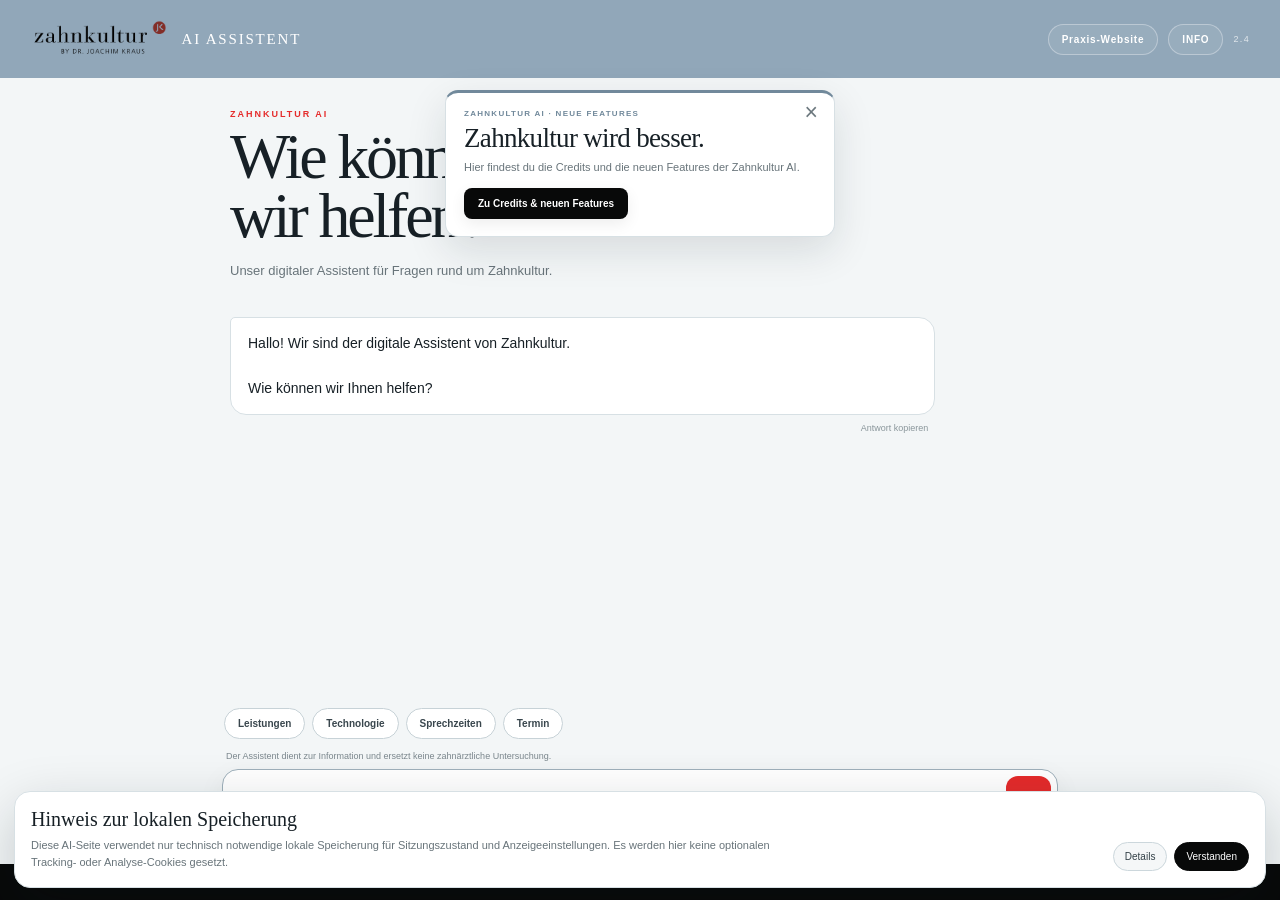
==== index.html @ 1ad20a8a "Simplify header and remove welcome logo, update to v2.4" ====
<!doctype html>
<html lang="de">
<head>
<meta charset="utf-8">
<meta name="viewport" content="width=device-width,initial-scale=1,viewport-fit=cover">
<meta name="theme-color" content="#91a7b9">
<meta name="description" content="Zahnkultur AI – digitaler Informationsassistent.">
<title>Zahnkultur AI 2.4</title>
<link rel="stylesheet" href="style.css?v=2.4">
<link rel="icon" href="favicon.ico" sizes="any">
<link rel="icon" type="image/png" sizes="32x32" href="favicon-32x32.png">
<link rel="icon" type="image/png" sizes="16x16" href="favicon-16x16.png">
<link rel="apple-touch-icon" href="apple-touch-icon.png">
<link rel="manifest" href="site.webmanifest">
</head>
<body>
<div class="app-shell">
<header class="app-header">
  <a class="brand" href="index.html" aria-label="Zahnkultur AI Startseite">
    <img class="brand-logo" src="IMG_3609.png" alt="Zahnkultur Logo">
    <span class="brand-copy"><strong>AI ASSISTENT</strong></span>
  </a>
  <div class="header-actions">
    <a class="website-btn" href="https://www.zahnkultur-kraus.de/" target="_blank" rel="noopener">Praxis-Website</a>
    <button id="infoBtn" class="info-btn" type="button" aria-label="Credits und neue Features öffnen">INFO</button>
    <span class="version">2.4</span>
  </div>
</header>

<div id="newsPopup" class="news-popup" role="dialog" aria-modal="true" aria-labelledby="newsTitle" aria-describedby="newsText">
  <button id="closeNews" class="news-close" type="button" aria-label="Popup schließen">×</button>
  <div class="news-kicker">ZAHNKULTUR AI · NEUE FEATURES</div>
  <h2 id="newsTitle">Zahnkultur wird besser.</h2>
  <p id="newsText">Hier findest du die Credits und die neuen Features der Zahnkultur AI.</p>
  <a class="popup-cta" href="features.html">Zu Credits & neuen Features</a>
</div>

<main class="chat-app">
  <section class="chat-welcome">
    <div class="eyebrow">ZAHNKULTUR AI</div>
    <h1>Wie können<br>wir helfen?</h1>
    <p>Unser digitaler Assistent für Fragen rund um Zahnkultur.</p>
  </section>

  <section id="chatMessages" class="chat-messages" aria-live="polite"></section>

  <div class="chat-tools" aria-label="Schnellfragen">
    <button data-q="Welche Leistungen bietet Zahnkultur an?">Leistungen</button>
    <button data-q="Welche Technologien verwendet die Praxis?">Technologie</button>
    <button data-q="Wie sind die Sprechzeiten?">Sprechzeiten</button>
    <button data-q="Wie kann ich einen Termin vereinbaren?">Termin</button>
  </div>

  <div class="notice">Der Assistent dient zur Information und ersetzt keine zahnärztliche Untersuchung.</div>

  <form id="chat" class="composer">
    <input id="input" autocomplete="off" placeholder="Nachricht schreiben …" required>
    <button id="sendBtn" type="submit" aria-label="Nachricht senden">↑</button>
  </form>

  <div class="diagnostics" aria-label="Systemstatus">
    <span id="status">Bereit</span>
    <button id="pingBtn" type="button">PING</button>
    <button id="aiTestBtn" type="button">AI-TEST</button>
  </div>
</main>

<footer>
  <div class="footer-line">© 2026 Zahnkultur AI · Alle Rechte vorbehalten · Version 2.4 · <a href="features.html">Features & Credits</a> · <a href="impressum.html">Impressum</a> · <a href="datenschutz.html">Datenschutz</a> · <a href="admin.html">Admin</a></div>
</footer>
</div>

<div id="cookieBanner" class="cookie-banner">
  <div>
    <strong>Hinweis zur lokalen Speicherung</strong>
    <p>Diese AI-Seite verwendet nur technisch notwendige lokale Speicherung für Sitzungszustand und Anzeigeeinstellungen. Es werden hier keine optionalen Tracking- oder Analyse-Cookies gesetzt.</p>
    <div id="cookieDetails" class="cookie-details">Details finden Sie in der <a href="datenschutz.html">Datenschutzerklärung</a>.</div>
  </div>
  <div class="cookie-actions">
    <button id="cookieSettings" type="button">Details</button>
    <button id="cookieAccept" type="button">Verstanden</button>
  </div>
</div>
<script src="app.js?v=2.4"></script>
<script src="cookie.js?v=2.4"></script>
</body>
</html>
---- style.css ----
*{box-sizing:border-box}
:root{--sky:#91a7b9;--sky-dark:#71899b;--red:#e52b2b;--black:#080909;--paper:#f3f6f7;--ink:#172026;--muted:#68747a;--line:#d7e0e4}
html{margin:0;-webkit-text-size-adjust:100%;text-size-adjust:100%;scroll-behavior:smooth}
body{margin:0;min-height:100dvh;background:var(--paper);color:var(--ink);font-family:"Avenir Next",Avenir,Helvetica,Arial,sans-serif;overflow-x:hidden}
a,button{touch-action:manipulation}
.app-shell,.subpage{min-height:100dvh;display:flex;flex-direction:column}
.app-header{height:78px;flex:none;background:var(--sky);color:#fff;display:flex;align-items:center;justify-content:space-between;padding:0 30px;position:relative;z-index:20}
.brand{display:flex;align-items:center;gap:11px;color:#fff;text-decoration:none}
.brand-mark{width:42px;height:42px;border:1.5px solid #fff;border-radius:50%;display:flex;align-items:center;justify-content:center;font:25px Georgia,serif;letter-spacing:-.2em;padding-right:4px;flex:none}
.brand-mark b{font-weight:400}.brand-copy strong{display:block;font:400 15px Georgia,serif;letter-spacing:.12em}.brand-copy small{display:block;font-size:8px;letter-spacing:.22em;margin-top:3px;opacity:.82}
.header-actions{display:flex;align-items:center;gap:10px}.website-btn,.info-btn{border:1px solid #ffffff55;background:#ffffff12;color:#fff;border-radius:999px;padding:8px 12px;font-size:10px;letter-spacing:.04em;text-decoration:none;cursor:pointer}.website-btn:hover,.info-btn:hover{background:#ffffff22}.version{font-size:9px;letter-spacing:.15em;opacity:.72}
.news-popup{position:fixed;top:90px;left:50%;width:min(390px,calc(100vw - 28px));transform:translate(-50%,-10px);background:#fff;border:1px solid var(--line);border-top:3px solid var(--sky-dark);border-radius:13px;box-shadow:0 14px 40px #14232b1f;padding:16px 18px 17px;z-index:70;opacity:0;pointer-events:none;transition:opacity .22s ease,transform .22s ease}
.news-popup.show{opacity:1;pointer-events:auto;transform:translate(-50%,0)}.news-close{position:absolute;right:10px;top:7px;border:0;background:none;color:#6c787e;font-size:23px;line-height:1;cursor:pointer}.news-kicker{font-size:8px;font-weight:800;letter-spacing:.16em;color:var(--sky-dark);margin-bottom:6px}.news-popup h2{font:400 27px/1.05 Georgia,serif;letter-spacing:-.025em;margin:0 28px 7px 0}.news-popup p{font-size:11px;line-height:1.5;color:var(--muted);margin:0 0 12px}.popup-cta{display:inline-block;background:var(--black);color:#fff;text-decoration:none;border-radius:8px;padding:9px 11px;font-size:10px}
.chat-app{width:min(880px,100%);margin:0 auto;flex:1;display:flex;flex-direction:column;padding:25px 22px 12px}
.chat-welcome{padding:6px 8px 18px}.welcome-mark{width:50px;height:50px;border:1.5px solid var(--sky-dark);border-radius:50%;display:flex;align-items:center;justify-content:center;font:33px Georgia,serif;color:var(--sky-dark);letter-spacing:-.2em;padding-right:5px;margin-bottom:17px}.welcome-mark b{font-weight:400}.eyebrow{font-size:9px;font-weight:800;letter-spacing:.22em;color:var(--red);margin-bottom:9px}.chat-welcome h1{font:400 clamp(40px,7vw,64px)/.92 Georgia,serif;letter-spacing:-.05em;margin:0}.chat-welcome p{font-size:13px;line-height:1.6;color:var(--muted);margin:15px 0 0;max-width:510px}
.chat-messages{flex:1;overflow:auto;min-height:150px;padding:8px 8px 15px;scroll-behavior:smooth}.msg-wrap{max-width:min(710px,86%);margin:9px 0;animation:messageIn .28s ease both}.msg{padding:14px 17px;border-radius:16px;white-space:pre-wrap;line-height:1.62;font-size:14px}.msg.ai{background:#fff;border:1px solid var(--line);border-top-left-radius:5px}.msg.user{margin-left:auto;background:var(--black);color:#fff;border-top-right-radius:5px}.copy-btn{display:block;margin:5px 2px 0 auto;border:0;background:none;color:#8a969b;font-size:9px;cursor:pointer;padding:3px 5px}@keyframes messageIn{from{opacity:0;transform:translateY(5px)}to{opacity:1;transform:none}}
.typing{display:flex;gap:5px;align-items:center;min-height:19px}.typing i{width:6px;height:6px;border-radius:50%;background:#8ea0aa;animation:bounce 1s infinite}.typing i:nth-child(2){animation-delay:.14s}.typing i:nth-child(3){animation-delay:.28s}@keyframes bounce{0%,60%,100%{transform:translateY(0);opacity:.4}30%{transform:translateY(-4px);opacity:1}}
.chat-tools{display:flex;gap:7px;overflow:auto;padding:7px 2px 10px;scrollbar-width:none}.chat-tools::-webkit-scrollbar{display:none}.chat-tools button{border:1px solid #c7d2d7;background:#fff;border-radius:999px;color:#39464d;padding:8px 12px;white-space:nowrap;font-size:10px;cursor:pointer}.chat-tools button:hover{border-color:var(--sky-dark)}
.notice{font-size:9px;color:#7b878d;padding:2px 4px 8px}.composer{display:flex;gap:7px;background:#fff;border:1px solid #cbd5da;border-radius:16px;padding:6px;box-shadow:0 7px 22px #0000000b}.composer:focus-within{border-color:#9eb0bb;box-shadow:0 10px 28px #00000010}.composer input{flex:1;min-width:0;border:0;outline:0;background:transparent;height:45px;padding:0 11px;font:inherit;font-size:16px;color:var(--ink)}.composer input::placeholder{color:#9aa4a9}.composer button{width:45px;height:45px;border:0;border-radius:12px;background:var(--red);color:#fff;font-size:23px;cursor:pointer}.composer button:disabled{opacity:.5;cursor:wait}
.diagnostics{display:flex;align-items:center;gap:5px;padding:7px 3px 0}.diagnostics span{font-size:9px;color:#7b878d;margin-right:auto}.diagnostics button{border:0;background:none;color:#77848a;font-size:8px;letter-spacing:.08em;padding:4px;cursor:pointer}
footer{height:36px;min-height:36px;flex:none;background:var(--black);color:#b7c0c4;display:flex;align-items:center;justify-content:center;padding:0 12px;overflow:hidden}.footer-line{font-size:8px;letter-spacing:.04em;white-space:nowrap;overflow:hidden;text-overflow:ellipsis;text-align:center}.footer-line a{color:#fff;text-decoration:none}.footer-line a:hover{text-decoration:underline}
.features-main,.legal-main{width:min(930px,100%);margin:0 auto;padding:25px 20px 55px}.back{display:inline-block;color:#68747a;text-decoration:none;font-size:10px;margin-bottom:17px}.back:hover{text-decoration:underline}
.feature-hero{background:var(--black);color:#fff;border-radius:22px;padding:36px 34px 35px;margin-bottom:28px}.feature-kicker{font-size:8px;letter-spacing:.18em;color:#b9c6cc;font-weight:800}.feature-hero h1{font:400 clamp(44px,8vw,70px)/.9 Georgia,serif;letter-spacing:-.05em;margin:12px 0 15px}.feature-hero p{max-width:620px;color:#c6d0d4;font-size:13px;line-height:1.7;margin:0}
.feature-section{margin:0 0 31px}.section-heading{display:flex;gap:14px;align-items:flex-start;margin-bottom:13px}.section-heading>span{font-size:9px;letter-spacing:.15em;color:var(--red);padding-top:5px}.section-label{font-size:8px;font-weight:800;letter-spacing:.18em;color:var(--sky-dark)}.section-heading h2{font:400 30px/1.05 Georgia,serif;margin:5px 0 0;letter-spacing:-.025em}
.feature-grid{display:grid;grid-template-columns:repeat(2,minmax(0,1fr));gap:10px}.feature-grid-three{grid-template-columns:repeat(3,minmax(0,1fr))}.feature-card{background:#fff;border:1px solid var(--line);border-radius:16px;padding:20px;min-width:0}.feature-card .tag{font-size:7px;letter-spacing:.15em;color:var(--red);font-weight:800}.feature-card h3{font:400 23px/1.08 Georgia,serif;margin:9px 0 8px}.feature-card p{font-size:12px;line-height:1.65;color:var(--muted);margin:0}
.credits-section{padding-top:2px}.credit-hero{background:var(--sky);color:#fff;border-radius:19px;padding:26px}.credit-label{font-size:8px;letter-spacing:.16em;font-weight:800;opacity:.78}.credit-hero h2{font:400 34px/1 Georgia,serif;margin:8px 0 10px}.credit-hero p{max-width:700px;font-size:12px;line-height:1.7;color:#edf3f5;margin:0}.contact-links{display:flex;gap:8px;flex-wrap:wrap;margin-top:15px}.contact-links a{color:#fff;text-decoration:none;border:1px solid #ffffff55;background:#ffffff12;border-radius:999px;padding:8px 11px;font-size:10px}.credit-list{background:#fff;border:1px solid var(--line);overflow:hidden}.credit-list div{display:grid;grid-template-columns:150px 1fr;gap:15px;padding:15px 18px;border-top:1px solid var(--line);font-size:11px;line-height:1.6}.credit-list strong{font-weight:700}.credit-list span{color:var(--muted)}
.idea-section{background:#fff;border:1px solid var(--line);border-radius:18px;padding:24px;margin-top:5px}.idea-section h2{font:400 31px/1 Georgia,serif;margin:7px 0 8px}.idea-section>p{font-size:12px;line-height:1.65;color:var(--muted);margin:0 0 15px}.idea-form{display:grid;gap:9px}.idea-form input,.idea-form textarea{width:100%;border:1px solid #cbd5da;border-radius:11px;background:#fafcfc;padding:11px 12px;font:inherit;font-size:16px;outline:0;color:var(--ink)}.idea-form textarea{min-height:125px;resize:vertical;line-height:1.6}.idea-form input:focus,.idea-form textarea:focus{border-color:var(--sky-dark);box-shadow:0 0 0 3px #91a7b91a}.idea-submit{justify-self:start;border:0;background:var(--black);color:#fff;border-radius:999px;padding:11px 15px;font-size:11px;cursor:pointer}.idea-submit:disabled{opacity:.55}.idea-status{min-height:17px;font-size:10px;color:#66747b}.legal-source{margin-top:16px;background:#e9eff2;border-radius:13px;padding:13px;font-size:9px;line-height:1.6;color:#5c6970}.legal-source a{color:inherit}
.legal-page{min-height:100dvh;background:var(--paper)}.legal-page .legal-main{padding-top:25px}.legal-hero{background:var(--black);color:#fff;border-radius:22px;padding:35px 32px;margin-bottom:14px}.legal-hero h1{font:400 clamp(28px,7.5vw,48px)/1.06 Georgia,serif;letter-spacing:-.045em;margin:10px 0;overflow-wrap:normal;word-break:normal;max-width:100%}.legal-hero p{color:#c5cdd1;line-height:1.6;font-size:13px}.legal-content{background:#fff;border:1px solid var(--line);border-radius:18px;padding:27px 29px}.legal-content h2{font:400 27px Georgia,serif;margin:23px 0 8px}.legal-content h2:first-child{margin-top:0}.legal-content p{font-size:13px;line-height:1.8;color:#59676e}.legal-content a{color:inherit;text-decoration:underline}
.cookie-banner{position:fixed;left:14px;right:14px;bottom:12px;z-index:100;background:#fff;border:1px solid var(--line);border-radius:16px;box-shadow:0 18px 55px #0c182033;padding:16px;display:grid;grid-template-columns:1fr auto;gap:15px;align-items:end;transform:translateY(130%);opacity:0;pointer-events:none;transition:transform .35s ease,opacity .25s ease}.cookie-banner.show{transform:none;opacity:1;pointer-events:auto}.cookie-banner strong{font:400 20px Georgia,serif}.cookie-banner p{margin:6px 0 0;color:var(--muted);font-size:11px;line-height:1.55;max-width:760px}.cookie-actions{display:flex;gap:7px}.cookie-actions button{border:1px solid #ccd7dc;background:#f5f7f8;color:#334047;border-radius:999px;padding:8px 11px;font-size:10px;cursor:pointer}.cookie-actions button:last-child{background:var(--black);color:#fff;border-color:var(--black)}.cookie-details{display:none;margin-top:7px;font-size:10px;color:#718087}.cookie-details.open{display:block}.cookie-details a{color:inherit}
@media(max-width:700px){.app-header{height:72px;padding:0 15px}.brand-logo{width:38px;height:38px}.brand-copy strong{font-size:13px}.brand-copy small{font-size:7px}.website-btn{display:none}.header-actions{gap:8px}.info-btn{padding:7px 9px}.version{display:none}.news-popup{top:82px;padding:15px 16px}.news-popup h2{font-size:25px}.chat-app{padding:18px 13px 10px}.chat-welcome{padding:4px 4px 15px}.welcome-mark{width:47px;height:47px;font-size:29px;margin-bottom:14px}.chat-welcome h1{font-size:43px}.chat-welcome p{font-size:12px;margin-top:12px}.chat-messages{padding-left:2px;padding-right:2px;min-height:130px}.msg-wrap{max-width:91%}.msg{font-size:13px;padding:12px 14px}.chat-tools{padding-top:5px}.notice{font-size:8px}.diagnostics{padding-bottom:0}.features-main,.legal-main{padding:18px 13px 45px}.feature-hero{padding:28px 21px;border-radius:18px;margin-bottom:23px}.feature-hero h1{font-size:48px}.feature-hero p{font-size:12px}.feature-grid,.feature-grid-three{grid-template-columns:1fr}.feature-card{padding:18px}.feature-card h3{font-size:22px}.section-heading h2{font-size:27px}.credit-hero{padding:22px 19px}.credit-hero h2{font-size:29px}.credit-list{grid-template-columns:1fr}.credit-list div{gap:5px}.credit-list div+div{border-left:0;border-top:1px solid var(--line)}.idea-section{padding:21px 18px}.legal-hero{padding:28px 20px}.legal-content{padding:22px 19px}.cookie-banner{left:9px;right:9px;bottom:9px;grid-template-columns:1fr;padding:14px}.cookie-actions button{flex:1}.footer-line{font-size:7px}}
@media(prefers-reduced-motion:reduce){*,*::before,*::after{animation-duration:.001ms!important;animation-iteration-count:1!important;scroll-behavior:auto!important;transition-duration:.001ms!important}}
.website-btn,.info-btn,.popup-cta,.chat-tools button,.contact-links a,.idea-submit{transition:transform .18s ease,background .18s ease,border-color .18s ease,box-shadow .18s ease}.website-btn,.info-btn{padding:9px 13px;font-weight:700;letter-spacing:.08em}.website-btn:hover,.info-btn:hover{transform:translateY(-1px);box-shadow:0 5px 14px #1b2a3218}.website-btn:active,.info-btn:active,.popup-cta:active,.chat-tools button:active,.contact-links a:active,.idea-submit:active{transform:translateY(0)}.popup-cta{padding:10px 14px;font-weight:700;box-shadow:0 5px 15px #00000012}.popup-cta:hover{background:#1d2021;transform:translateY(-1px);box-shadow:0 8px 20px #00000018}.chat-tools button{padding:9px 13px;font-weight:600}.chat-tools button:hover{background:#f2f6f7;border-color:#9eafb8;transform:translateY(-1px)}.contact-links a{padding:9px 13px;font-weight:700}.contact-links a:hover{background:#ffffff24;border-color:#ffffff88;transform:translateY(-1px)}.idea-submit{padding:11px 17px;font-weight:700;letter-spacing:.02em;box-shadow:0 5px 15px #00000012}.idea-submit:hover{background:#202324;transform:translateY(-1px);box-shadow:0 8px 20px #00000018}.credit-list{display:grid;grid-template-columns:repeat(2,minmax(0,1fr));border-top:1px solid var(--line);border-radius:16px;margin-top:10px}.credit-list div{display:flex;flex-direction:column;gap:6px;padding:17px 18px;border-top:0;min-width:0}.credit-list div+div{border-left:1px solid var(--line)}.credit-list strong{font-size:11px}.credit-list span{overflow-wrap:anywhere;word-break:normal}
.confirmation-main{width:min(760px,100%);margin:0 auto;flex:1;display:flex;align-items:center;justify-content:center;padding:35px 20px 55px}.confirmation-card{width:100%;background:#fff;border:1px solid var(--line);border-radius:22px;padding:38px 34px;box-shadow:0 15px 45px #14232b0d}.confirmation-mark{width:58px;height:58px;border-radius:50%;display:flex;align-items:center;justify-content:center;background:var(--sky);color:#fff;font:400 27px Georgia,serif;margin-bottom:22px}.confirmation-card h1{font:400 clamp(39px,7vw,60px)/.94 Georgia,serif;letter-spacing:-.045em;margin:9px 0 14px}.confirmation-card p{font-size:13px;line-height:1.75;color:var(--muted);margin:0 0 8px}.confirmation-muted{font-size:11px!important}.confirmation-actions{display:flex;gap:9px;flex-wrap:wrap;margin-top:22px}.primary-action,.secondary-action{display:inline-block;text-decoration:none;border-radius:999px;padding:11px 15px;font-size:11px;font-weight:700;transition:transform .18s ease,background .18s ease,border-color .18s ease}.primary-action{background:var(--black);color:#fff}.secondary-action{background:#f4f7f8;color:#35434a;border:1px solid #cbd6db}.primary-action:hover,.secondary-action:hover{transform:translateY(-1px)}.email-card .confirmation-mark{background:var(--red)}.email-preview{margin:22px 0 0;border:1px solid var(--line);border-radius:14px;overflow:hidden;background:#fafcfc}.email-preview div{display:flex;flex-direction:column;gap:5px;padding:13px 15px;border-top:1px solid var(--line)}.email-preview div:first-child{border-top:0}.email-preview strong{font-size:9px;letter-spacing:.12em;text-transform:uppercase;color:var(--sky-dark)}.email-preview span{font-size:12px;line-height:1.65;color:var(--ink)}.error-code{font:400 clamp(70px,14vw,120px)/.8 Georgia,serif;letter-spacing:-.07em;color:var(--red);margin-bottom:20px}@media(max-width:700px){.confirmation-main{padding:24px 13px 45px;align-items:flex-start}.confirmation-card{padding:29px 20px;border-radius:18px;margin-top:8vh}.confirmation-card h1{font-size:43px}.confirmation-actions{flex-direction:column}.primary-action,.secondary-action{text-align:center;width:100%}.email-preview span{overflow-wrap:anywhere}}

.admin-main{width:min(930px,100%);margin:0 auto;padding:25px 20px 55px}.admin-hero{background:var(--black);color:#fff;border-radius:22px;padding:35px 32px;margin-bottom:14px}.admin-hero h1{font:400 clamp(42px,8vw,68px)/.95 Georgia,serif;letter-spacing:-.045em;margin:10px 0}.admin-hero p{color:#c5cdd1;line-height:1.65;font-size:13px;max-width:700px;margin:0}.admin-card{background:#fff;border:1px solid var(--line);border-radius:18px;padding:25px 27px;margin-top:14px}.admin-card h2{font:400 30px/1.05 Georgia,serif;margin:7px 0 8px}.admin-card p{font-size:12px;line-height:1.65;color:var(--muted);margin:0 0 15px}.admin-form{display:flex;gap:8px;align-items:stretch}.admin-form input{flex:1;min-width:0;border:1px solid #cbd5da;border-radius:11px;background:#fafcfc;padding:11px 12px;font:inherit;font-size:16px;outline:0;color:var(--ink)}.admin-form input:focus{border-color:var(--sky-dark);box-shadow:0 0 0 3px #91a7b91a}.admin-button{border:0;cursor:pointer;white-space:nowrap}.admin-status{min-height:18px;margin-top:9px;font-size:10px;color:#69767c}.admin-panel-head{display:flex;align-items:flex-start;justify-content:space-between;gap:12px}.admin-small-button{cursor:pointer;white-space:nowrap}.admin-actions{display:flex;gap:7px;flex-wrap:wrap;margin:14px 0 10px}.admin-actions button{border:1px solid #c7d2d7;background:#fff;border-radius:999px;color:#39464d;padding:8px 12px;font-size:10px;font-weight:600;cursor:pointer}.admin-actions button:hover{background:#f2f6f7;border-color:#9eafb8;transform:translateY(-1px)}.admin-output{margin:14px 0 0;background:#0b0d0e;color:#e8eef0;border-radius:13px;padding:16px;min-height:150px;max-height:420px;overflow:auto;white-space:pre-wrap;overflow-wrap:anywhere;font:12px/1.65 ui-monospace,SFMono-Regular,Menlo,Monaco,Consolas,monospace}.admin-info{display:flex;flex-direction:column;gap:5px;margin-top:14px;background:#e9eff2;border-radius:13px;padding:13px;font-size:10px;line-height:1.6;color:#5c6970}.admin-info strong{font-size:9px;letter-spacing:.12em;text-transform:uppercase;color:var(--sky-dark)}
@media(max-width:700px){.admin-main{padding:18px 13px 45px}.admin-hero{padding:28px 20px;border-radius:18px}.admin-hero h1{font-size:45px}.admin-card{padding:21px 18px}.admin-form{flex-direction:column}.admin-button{width:100%;text-align:center}.admin-panel-head{align-items:center}.admin-output{min-height:180px}}

/* Logo asset */
.brand-logo{width:auto;height:42px;max-width:150px;display:block;object-fit:contain;object-position:center;flex:none;mix-blend-mode:multiply}
.welcome-logo{width:auto;height:74px;max-width:180px;display:block;object-fit:contain;object-position:center;margin-bottom:18px;mix-blend-mode:multiply}
@media (max-width:640px){.brand-logo{height:36px;max-width:125px}.welcome-logo{height:64px;max-width:160px}}
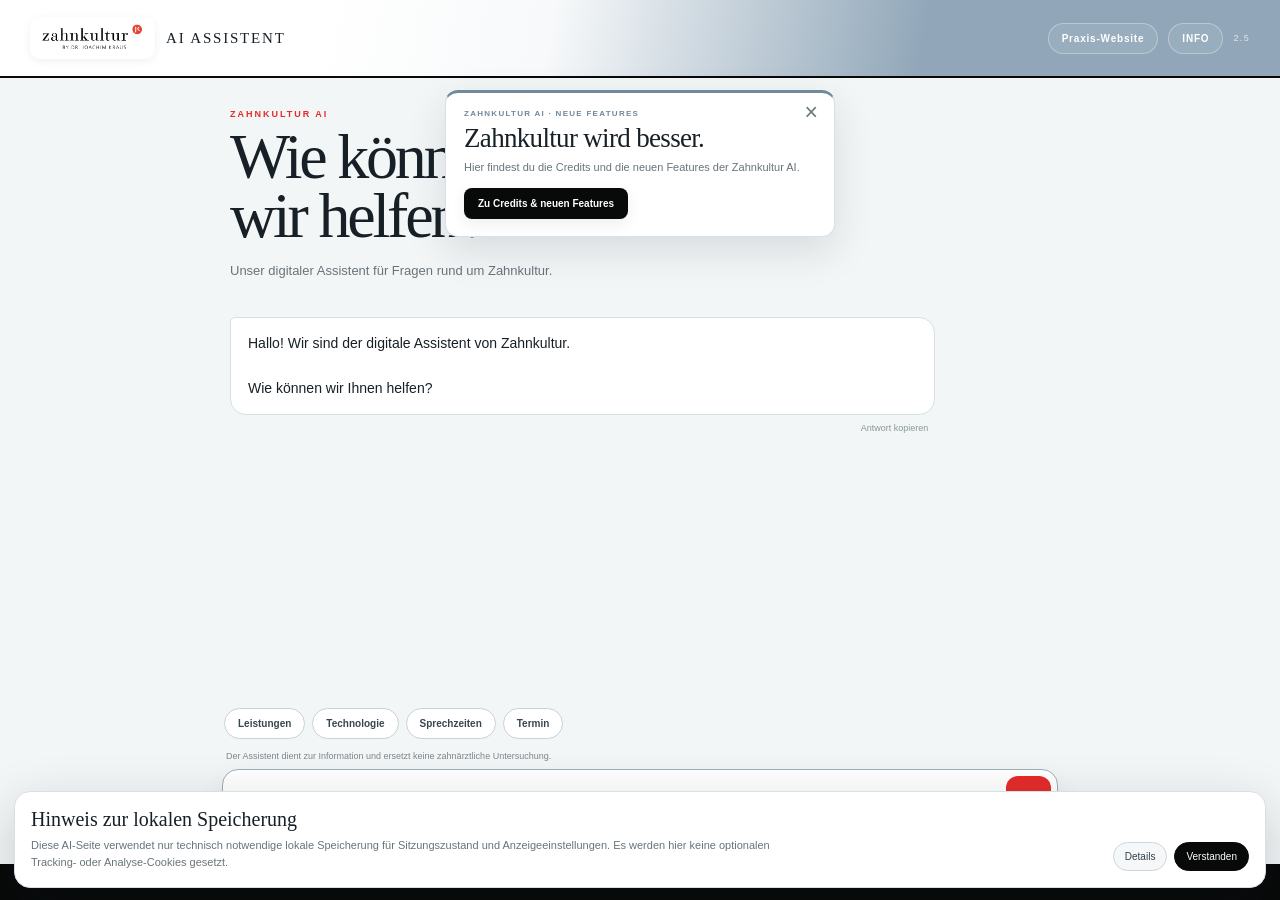
==== commit 965c32a3: "Update Zahnkultur AI to version 2.5" ====
--- a/index.html
+++ b/index.html
@@ -5,8 +5,8 @@
 <meta name="viewport" content="width=device-width,initial-scale=1,viewport-fit=cover">
 <meta name="theme-color" content="#91a7b9">
 <meta name="description" content="Zahnkultur AI – digitaler Informationsassistent.">
-<title>Zahnkultur AI 2.4</title>
-<link rel="stylesheet" href="style.css?v=2.4">
+<title>Zahnkultur AI 2.5</title>
+<link rel="stylesheet" href="style.css?v=2.5">
 <link rel="icon" href="favicon.ico" sizes="any">
 <link rel="icon" type="image/png" sizes="32x32" href="favicon-32x32.png">
 <link rel="icon" type="image/png" sizes="16x16" href="favicon-16x16.png">
@@ -23,7 +23,7 @@
   <div class="header-actions">
     <a class="website-btn" href="https://www.zahnkultur-kraus.de/" target="_blank" rel="noopener">Praxis-Website</a>
     <button id="infoBtn" class="info-btn" type="button" aria-label="Credits und neue Features öffnen">INFO</button>
-    <span class="version">2.4</span>
+    <span class="version">2.5</span>
   </div>
 </header>
 
@@ -66,7 +66,7 @@
 </main>
 
 <footer>
-  <div class="footer-line">© 2026 Zahnkultur AI · Alle Rechte vorbehalten · Version 2.4 · <a href="features.html">Features & Credits</a> · <a href="impressum.html">Impressum</a> · <a href="datenschutz.html">Datenschutz</a> · <a href="admin.html">Admin</a></div>
+  <div class="footer-line">© 2026 Zahnkultur AI · Alle Rechte vorbehalten · Version 2.5 · <a href="features.html">Features & Credits</a> · <a href="impressum.html">Impressum</a> · <a href="datenschutz.html">Datenschutz</a> · <a href="admin.html">Admin</a></div>
 </footer>
 </div>
 
@@ -81,7 +81,7 @@
     <button id="cookieAccept" type="button">Verstanden</button>
   </div>
 </div>
-<script src="app.js?v=2.4"></script>
-<script src="cookie.js?v=2.4"></script>
+<script src="app.js?v=2.5"></script>
+<script src="cookie.js?v=2.5"></script>
 </body>
 </html>
--- a/style.css
+++ b/style.css
@@ -4,10 +4,10 @@
 body{margin:0;min-height:100dvh;background:var(--paper);color:var(--ink);font-family:"Avenir Next",Avenir,Helvetica,Arial,sans-serif;overflow-x:hidden}
 a,button{touch-action:manipulation}
 .app-shell,.subpage{min-height:100dvh;display:flex;flex-direction:column}
-.app-header{height:78px;flex:none;background:var(--sky);color:#fff;display:flex;align-items:center;justify-content:space-between;padding:0 30px;position:relative;z-index:20}
-.brand{display:flex;align-items:center;gap:11px;color:#fff;text-decoration:none}
+.app-header{height:78px;flex:none;background:linear-gradient(100deg,#fff 0%,#fff 25%,#f7f9fa 43%,var(--sky) 72%,var(--sky) 100%);color:#fff;display:flex;align-items:center;justify-content:space-between;padding:0 30px;position:relative;z-index:20;border-bottom:2px solid var(--black)}
+.brand{display:flex;align-items:center;gap:11px;color:var(--ink);text-decoration:none}
 .brand-mark{width:42px;height:42px;border:1.5px solid #fff;border-radius:50%;display:flex;align-items:center;justify-content:center;font:25px Georgia,serif;letter-spacing:-.2em;padding-right:4px;flex:none}
-.brand-mark b{font-weight:400}.brand-copy strong{display:block;font:400 15px Georgia,serif;letter-spacing:.12em}.brand-copy small{display:block;font-size:8px;letter-spacing:.22em;margin-top:3px;opacity:.82}
+.brand-mark b{font-weight:400}.brand-copy strong{display:block;font:400 15px Georgia,serif;letter-spacing:.12em;color:var(--ink)}.brand-copy small{display:block;font-size:8px;letter-spacing:.22em;margin-top:3px;opacity:.82}
 .header-actions{display:flex;align-items:center;gap:10px}.website-btn,.info-btn{border:1px solid #ffffff55;background:#ffffff12;color:#fff;border-radius:999px;padding:8px 12px;font-size:10px;letter-spacing:.04em;text-decoration:none;cursor:pointer}.website-btn:hover,.info-btn:hover{background:#ffffff22}.version{font-size:9px;letter-spacing:.15em;opacity:.72}
 .news-popup{position:fixed;top:90px;left:50%;width:min(390px,calc(100vw - 28px));transform:translate(-50%,-10px);background:#fff;border:1px solid var(--line);border-top:3px solid var(--sky-dark);border-radius:13px;box-shadow:0 14px 40px #14232b1f;padding:16px 18px 17px;z-index:70;opacity:0;pointer-events:none;transition:opacity .22s ease,transform .22s ease}
 .news-popup.show{opacity:1;pointer-events:auto;transform:translate(-50%,0)}.news-close{position:absolute;right:10px;top:7px;border:0;background:none;color:#6c787e;font-size:23px;line-height:1;cursor:pointer}.news-kicker{font-size:8px;font-weight:800;letter-spacing:.16em;color:var(--sky-dark);margin-bottom:6px}.news-popup h2{font:400 27px/1.05 Georgia,serif;letter-spacing:-.025em;margin:0 28px 7px 0}.news-popup p{font-size:11px;line-height:1.5;color:var(--muted);margin:0 0 12px}.popup-cta{display:inline-block;background:var(--black);color:#fff;text-decoration:none;border-radius:8px;padding:9px 11px;font-size:10px}
@@ -27,7 +27,7 @@
 .idea-section{background:#fff;border:1px solid var(--line);border-radius:18px;padding:24px;margin-top:5px}.idea-section h2{font:400 31px/1 Georgia,serif;margin:7px 0 8px}.idea-section>p{font-size:12px;line-height:1.65;color:var(--muted);margin:0 0 15px}.idea-form{display:grid;gap:9px}.idea-form input,.idea-form textarea{width:100%;border:1px solid #cbd5da;border-radius:11px;background:#fafcfc;padding:11px 12px;font:inherit;font-size:16px;outline:0;color:var(--ink)}.idea-form textarea{min-height:125px;resize:vertical;line-height:1.6}.idea-form input:focus,.idea-form textarea:focus{border-color:var(--sky-dark);box-shadow:0 0 0 3px #91a7b91a}.idea-submit{justify-self:start;border:0;background:var(--black);color:#fff;border-radius:999px;padding:11px 15px;font-size:11px;cursor:pointer}.idea-submit:disabled{opacity:.55}.idea-status{min-height:17px;font-size:10px;color:#66747b}.legal-source{margin-top:16px;background:#e9eff2;border-radius:13px;padding:13px;font-size:9px;line-height:1.6;color:#5c6970}.legal-source a{color:inherit}
 .legal-page{min-height:100dvh;background:var(--paper)}.legal-page .legal-main{padding-top:25px}.legal-hero{background:var(--black);color:#fff;border-radius:22px;padding:35px 32px;margin-bottom:14px}.legal-hero h1{font:400 clamp(28px,7.5vw,48px)/1.06 Georgia,serif;letter-spacing:-.045em;margin:10px 0;overflow-wrap:normal;word-break:normal;max-width:100%}.legal-hero p{color:#c5cdd1;line-height:1.6;font-size:13px}.legal-content{background:#fff;border:1px solid var(--line);border-radius:18px;padding:27px 29px}.legal-content h2{font:400 27px Georgia,serif;margin:23px 0 8px}.legal-content h2:first-child{margin-top:0}.legal-content p{font-size:13px;line-height:1.8;color:#59676e}.legal-content a{color:inherit;text-decoration:underline}
 .cookie-banner{position:fixed;left:14px;right:14px;bottom:12px;z-index:100;background:#fff;border:1px solid var(--line);border-radius:16px;box-shadow:0 18px 55px #0c182033;padding:16px;display:grid;grid-template-columns:1fr auto;gap:15px;align-items:end;transform:translateY(130%);opacity:0;pointer-events:none;transition:transform .35s ease,opacity .25s ease}.cookie-banner.show{transform:none;opacity:1;pointer-events:auto}.cookie-banner strong{font:400 20px Georgia,serif}.cookie-banner p{margin:6px 0 0;color:var(--muted);font-size:11px;line-height:1.55;max-width:760px}.cookie-actions{display:flex;gap:7px}.cookie-actions button{border:1px solid #ccd7dc;background:#f5f7f8;color:#334047;border-radius:999px;padding:8px 11px;font-size:10px;cursor:pointer}.cookie-actions button:last-child{background:var(--black);color:#fff;border-color:var(--black)}.cookie-details{display:none;margin-top:7px;font-size:10px;color:#718087}.cookie-details.open{display:block}.cookie-details a{color:inherit}
-@media(max-width:700px){.app-header{height:72px;padding:0 15px}.brand-logo{width:38px;height:38px}.brand-copy strong{font-size:13px}.brand-copy small{font-size:7px}.website-btn{display:none}.header-actions{gap:8px}.info-btn{padding:7px 9px}.version{display:none}.news-popup{top:82px;padding:15px 16px}.news-popup h2{font-size:25px}.chat-app{padding:18px 13px 10px}.chat-welcome{padding:4px 4px 15px}.welcome-mark{width:47px;height:47px;font-size:29px;margin-bottom:14px}.chat-welcome h1{font-size:43px}.chat-welcome p{font-size:12px;margin-top:12px}.chat-messages{padding-left:2px;padding-right:2px;min-height:130px}.msg-wrap{max-width:91%}.msg{font-size:13px;padding:12px 14px}.chat-tools{padding-top:5px}.notice{font-size:8px}.diagnostics{padding-bottom:0}.features-main,.legal-main{padding:18px 13px 45px}.feature-hero{padding:28px 21px;border-radius:18px;margin-bottom:23px}.feature-hero h1{font-size:48px}.feature-hero p{font-size:12px}.feature-grid,.feature-grid-three{grid-template-columns:1fr}.feature-card{padding:18px}.feature-card h3{font-size:22px}.section-heading h2{font-size:27px}.credit-hero{padding:22px 19px}.credit-hero h2{font-size:29px}.credit-list{grid-template-columns:1fr}.credit-list div{gap:5px}.credit-list div+div{border-left:0;border-top:1px solid var(--line)}.idea-section{padding:21px 18px}.legal-hero{padding:28px 20px}.legal-content{padding:22px 19px}.cookie-banner{left:9px;right:9px;bottom:9px;grid-template-columns:1fr;padding:14px}.cookie-actions button{flex:1}.footer-line{font-size:7px}}
+@media(max-width:700px){.app-header{height:72px;padding:0 15px;background:linear-gradient(100deg,#fff 0%,#fff 32%,#f7f9fa 50%,var(--sky) 78%,var(--sky) 100%)}.brand-logo{width:38px;height:38px}.brand-copy strong{font-size:13px}.brand-copy small{font-size:7px}.website-btn{display:none}.header-actions{gap:8px}.info-btn{padding:7px 9px}.version{display:none}.news-popup{top:82px;padding:15px 16px}.news-popup h2{font-size:25px}.chat-app{padding:18px 13px 10px}.chat-welcome{padding:4px 4px 15px}.welcome-mark{width:47px;height:47px;font-size:29px;margin-bottom:14px}.chat-welcome h1{font-size:43px}.chat-welcome p{font-size:12px;margin-top:12px}.chat-messages{padding-left:2px;padding-right:2px;min-height:130px}.msg-wrap{max-width:91%}.msg{font-size:13px;padding:12px 14px}.chat-tools{padding-top:5px}.notice{font-size:8px}.diagnostics{padding-bottom:0}.features-main,.legal-main{padding:18px 13px 45px}.feature-hero{padding:28px 21px;border-radius:18px;margin-bottom:23px}.feature-hero h1{font-size:48px}.feature-hero p{font-size:12px}.feature-grid,.feature-grid-three{grid-template-columns:1fr}.feature-card{padding:18px}.feature-card h3{font-size:22px}.section-heading h2{font-size:27px}.credit-hero{padding:22px 19px}.credit-hero h2{font-size:29px}.credit-list{grid-template-columns:1fr}.credit-list div{gap:5px}.credit-list div+div{border-left:0;border-top:1px solid var(--line)}.idea-section{padding:21px 18px}.legal-hero{padding:28px 20px}.legal-content{padding:22px 19px}.cookie-banner{left:9px;right:9px;bottom:9px;grid-template-columns:1fr;padding:14px}.cookie-actions button{flex:1}.footer-line{font-size:7px}}
 @media(prefers-reduced-motion:reduce){*,*::before,*::after{animation-duration:.001ms!important;animation-iteration-count:1!important;scroll-behavior:auto!important;transition-duration:.001ms!important}}
 .website-btn,.info-btn,.popup-cta,.chat-tools button,.contact-links a,.idea-submit{transition:transform .18s ease,background .18s ease,border-color .18s ease,box-shadow .18s ease}.website-btn,.info-btn{padding:9px 13px;font-weight:700;letter-spacing:.08em}.website-btn:hover,.info-btn:hover{transform:translateY(-1px);box-shadow:0 5px 14px #1b2a3218}.website-btn:active,.info-btn:active,.popup-cta:active,.chat-tools button:active,.contact-links a:active,.idea-submit:active{transform:translateY(0)}.popup-cta{padding:10px 14px;font-weight:700;box-shadow:0 5px 15px #00000012}.popup-cta:hover{background:#1d2021;transform:translateY(-1px);box-shadow:0 8px 20px #00000018}.chat-tools button{padding:9px 13px;font-weight:600}.chat-tools button:hover{background:#f2f6f7;border-color:#9eafb8;transform:translateY(-1px)}.contact-links a{padding:9px 13px;font-weight:700}.contact-links a:hover{background:#ffffff24;border-color:#ffffff88;transform:translateY(-1px)}.idea-submit{padding:11px 17px;font-weight:700;letter-spacing:.02em;box-shadow:0 5px 15px #00000012}.idea-submit:hover{background:#202324;transform:translateY(-1px);box-shadow:0 8px 20px #00000018}.credit-list{display:grid;grid-template-columns:repeat(2,minmax(0,1fr));border-top:1px solid var(--line);border-radius:16px;margin-top:10px}.credit-list div{display:flex;flex-direction:column;gap:6px;padding:17px 18px;border-top:0;min-width:0}.credit-list div+div{border-left:1px solid var(--line)}.credit-list strong{font-size:11px}.credit-list span{overflow-wrap:anywhere;word-break:normal}
 .confirmation-main{width:min(760px,100%);margin:0 auto;flex:1;display:flex;align-items:center;justify-content:center;padding:35px 20px 55px}.confirmation-card{width:100%;background:#fff;border:1px solid var(--line);border-radius:22px;padding:38px 34px;box-shadow:0 15px 45px #14232b0d}.confirmation-mark{width:58px;height:58px;border-radius:50%;display:flex;align-items:center;justify-content:center;background:var(--sky);color:#fff;font:400 27px Georgia,serif;margin-bottom:22px}.confirmation-card h1{font:400 clamp(39px,7vw,60px)/.94 Georgia,serif;letter-spacing:-.045em;margin:9px 0 14px}.confirmation-card p{font-size:13px;line-height:1.75;color:var(--muted);margin:0 0 8px}.confirmation-muted{font-size:11px!important}.confirmation-actions{display:flex;gap:9px;flex-wrap:wrap;margin-top:22px}.primary-action,.secondary-action{display:inline-block;text-decoration:none;border-radius:999px;padding:11px 15px;font-size:11px;font-weight:700;transition:transform .18s ease,background .18s ease,border-color .18s ease}.primary-action{background:var(--black);color:#fff}.secondary-action{background:#f4f7f8;color:#35434a;border:1px solid #cbd6db}.primary-action:hover,.secondary-action:hover{transform:translateY(-1px)}.email-card .confirmation-mark{background:var(--red)}.email-preview{margin:22px 0 0;border:1px solid var(--line);border-radius:14px;overflow:hidden;background:#fafcfc}.email-preview div{display:flex;flex-direction:column;gap:5px;padding:13px 15px;border-top:1px solid var(--line)}.email-preview div:first-child{border-top:0}.email-preview strong{font-size:9px;letter-spacing:.12em;text-transform:uppercase;color:var(--sky-dark)}.email-preview span{font-size:12px;line-height:1.65;color:var(--ink)}.error-code{font:400 clamp(70px,14vw,120px)/.8 Georgia,serif;letter-spacing:-.07em;color:var(--red);margin-bottom:20px}@media(max-width:700px){.confirmation-main{padding:24px 13px 45px;align-items:flex-start}.confirmation-card{padding:29px 20px;border-radius:18px;margin-top:8vh}.confirmation-card h1{font-size:43px}.confirmation-actions{flex-direction:column}.primary-action,.secondary-action{text-align:center;width:100%}.email-preview span{overflow-wrap:anywhere}}
@@ -36,6 +36,6 @@
 @media(max-width:700px){.admin-main{padding:18px 13px 45px}.admin-hero{padding:28px 20px;border-radius:18px}.admin-hero h1{font-size:45px}.admin-card{padding:21px 18px}.admin-form{flex-direction:column}.admin-button{width:100%;text-align:center}.admin-panel-head{align-items:center}.admin-output{min-height:180px}}
 
 /* Logo asset */
-.brand-logo{width:auto;height:42px;max-width:150px;display:block;object-fit:contain;object-position:center;flex:none;mix-blend-mode:multiply}
+.brand-logo{width:auto;height:42px;max-width:150px;display:block;object-fit:contain;object-position:center;flex:none;background:#fff;padding:5px 9px;border-radius:10px;box-shadow:0 2px 8px #00000010}
 .welcome-logo{width:auto;height:74px;max-width:180px;display:block;object-fit:contain;object-position:center;margin-bottom:18px;mix-blend-mode:multiply}
-@media (max-width:640px){.brand-logo{height:36px;max-width:125px}.welcome-logo{height:64px;max-width:160px}}
+@media (max-width:640px){.brand-logo{height:36px;max-width:125px;padding:4px 8px}.welcome-logo{height:64px;max-width:160px}}
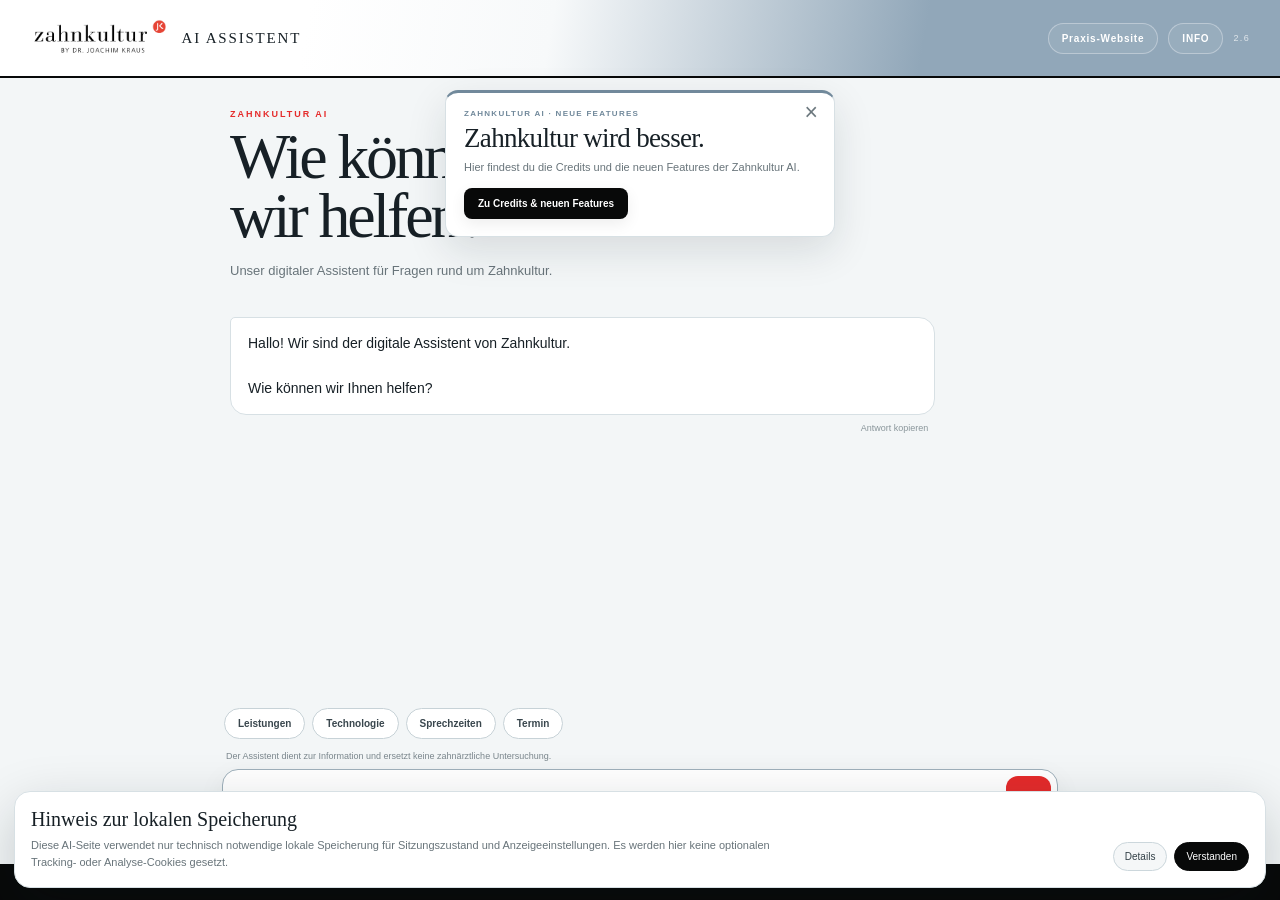
==== commit a1f2feb2: "Update Zahnkultur AI version to 2.6" ====
--- a/index.html
+++ b/index.html
@@ -5,8 +5,8 @@
 <meta name="viewport" content="width=device-width,initial-scale=1,viewport-fit=cover">
 <meta name="theme-color" content="#91a7b9">
 <meta name="description" content="Zahnkultur AI – digitaler Informationsassistent.">
-<title>Zahnkultur AI 2.5</title>
-<link rel="stylesheet" href="style.css?v=2.5">
+<title>Zahnkultur AI 2.6</title>
+<link rel="stylesheet" href="style.css?v=2.6">
 <link rel="icon" href="favicon.ico" sizes="any">
 <link rel="icon" type="image/png" sizes="32x32" href="favicon-32x32.png">
 <link rel="icon" type="image/png" sizes="16x16" href="favicon-16x16.png">
@@ -23,7 +23,7 @@
   <div class="header-actions">
     <a class="website-btn" href="https://www.zahnkultur-kraus.de/" target="_blank" rel="noopener">Praxis-Website</a>
     <button id="infoBtn" class="info-btn" type="button" aria-label="Credits und neue Features öffnen">INFO</button>
-    <span class="version">2.5</span>
+    <span class="version">2.6</span>
   </div>
 </header>
 
@@ -66,7 +66,7 @@
 </main>
 
 <footer>
-  <div class="footer-line">© 2026 Zahnkultur AI · Alle Rechte vorbehalten · Version 2.5 · <a href="features.html">Features & Credits</a> · <a href="impressum.html">Impressum</a> · <a href="datenschutz.html">Datenschutz</a> · <a href="admin.html">Admin</a></div>
+  <div class="footer-line">© 2026 Zahnkultur AI · Alle Rechte vorbehalten · Version 2.6 · <a href="features.html">Features & Credits</a> · <a href="impressum.html">Impressum</a> · <a href="datenschutz.html">Datenschutz</a> · <a href="admin.html">Admin</a></div>
 </footer>
 </div>
 
@@ -81,7 +81,7 @@
     <button id="cookieAccept" type="button">Verstanden</button>
   </div>
 </div>
-<script src="app.js?v=2.5"></script>
-<script src="cookie.js?v=2.5"></script>
+<script src="app.js?v=2.6"></script>
+<script src="cookie.js?v=2.6"></script>
 </body>
 </html>
--- a/style.css
+++ b/style.css
@@ -4,7 +4,7 @@
 body{margin:0;min-height:100dvh;background:var(--paper);color:var(--ink);font-family:"Avenir Next",Avenir,Helvetica,Arial,sans-serif;overflow-x:hidden}
 a,button{touch-action:manipulation}
 .app-shell,.subpage{min-height:100dvh;display:flex;flex-direction:column}
-.app-header{height:78px;flex:none;background:linear-gradient(100deg,#fff 0%,#fff 25%,#f7f9fa 43%,var(--sky) 72%,var(--sky) 100%);color:#fff;display:flex;align-items:center;justify-content:space-between;padding:0 30px;position:relative;z-index:20;border-bottom:2px solid var(--black)}
+.app-header{height:78px;flex:none;background:linear-gradient(100deg,#fff 0%,#fff 24%,#f7f9fa 43%,var(--sky) 72%,var(--sky) 100%);color:#fff;display:flex;align-items:center;justify-content:space-between;padding:0 30px;position:relative;z-index:20;border-bottom:2px solid var(--black)}
 .brand{display:flex;align-items:center;gap:11px;color:var(--ink);text-decoration:none}
 .brand-mark{width:42px;height:42px;border:1.5px solid #fff;border-radius:50%;display:flex;align-items:center;justify-content:center;font:25px Georgia,serif;letter-spacing:-.2em;padding-right:4px;flex:none}
 .brand-mark b{font-weight:400}.brand-copy strong{display:block;font:400 15px Georgia,serif;letter-spacing:.12em;color:var(--ink)}.brand-copy small{display:block;font-size:8px;letter-spacing:.22em;margin-top:3px;opacity:.82}
@@ -36,6 +36,6 @@
 @media(max-width:700px){.admin-main{padding:18px 13px 45px}.admin-hero{padding:28px 20px;border-radius:18px}.admin-hero h1{font-size:45px}.admin-card{padding:21px 18px}.admin-form{flex-direction:column}.admin-button{width:100%;text-align:center}.admin-panel-head{align-items:center}.admin-output{min-height:180px}}
 
 /* Logo asset */
-.brand-logo{width:auto;height:42px;max-width:150px;display:block;object-fit:contain;object-position:center;flex:none;background:#fff;padding:5px 9px;border-radius:10px;box-shadow:0 2px 8px #00000010}
+.brand-logo{width:auto;height:42px;max-width:150px;display:block;object-fit:contain;object-position:center;flex:none;background:transparent;padding:0;border-radius:0;box-shadow:none}
 .welcome-logo{width:auto;height:74px;max-width:180px;display:block;object-fit:contain;object-position:center;margin-bottom:18px;mix-blend-mode:multiply}
 @media (max-width:640px){.brand-logo{height:36px;max-width:125px;padding:4px 8px}.welcome-logo{height:64px;max-width:160px}}
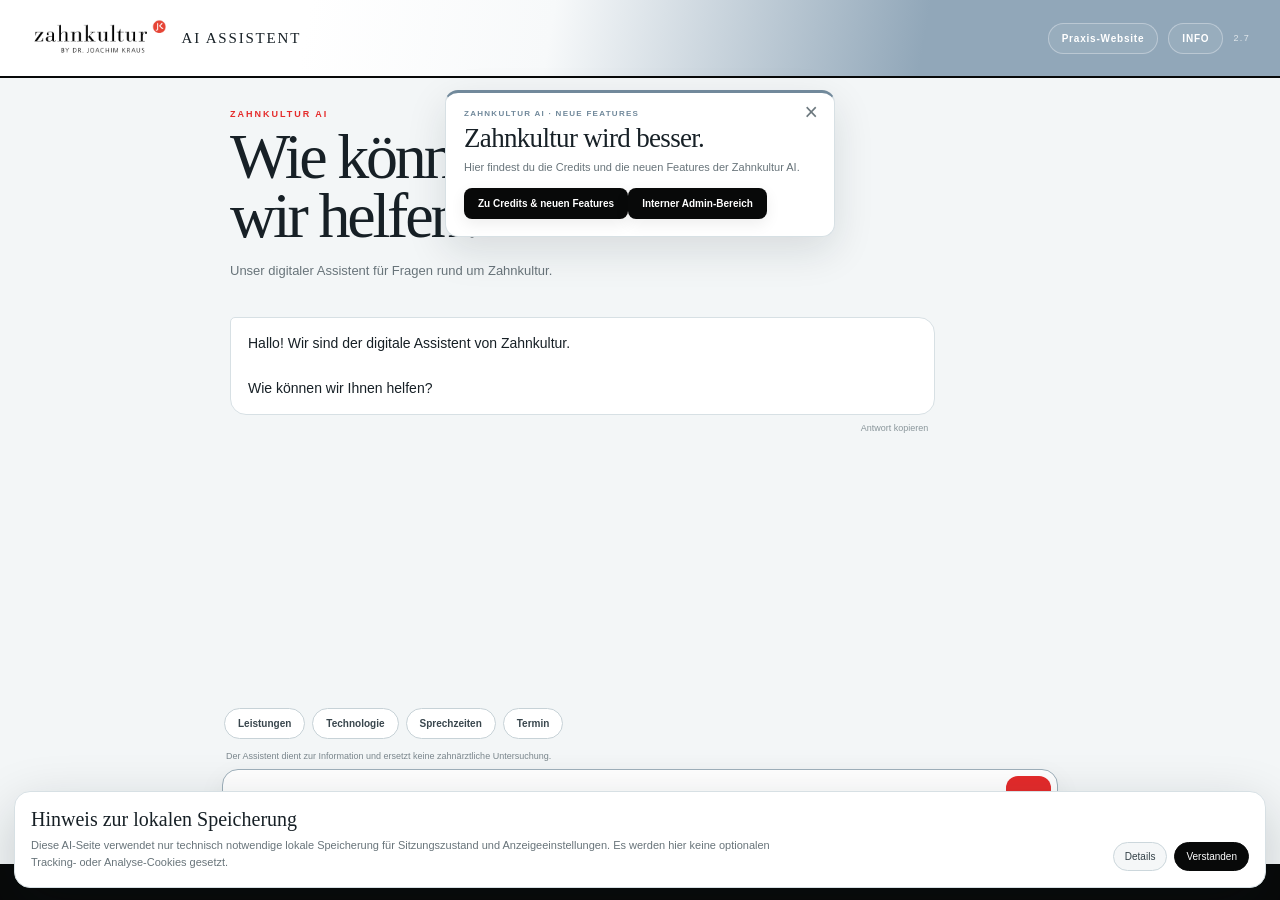
==== commit 3055fb73: "Add admin access and update button in v2.7" ====
--- a/index.html
+++ b/index.html
@@ -5,8 +5,8 @@
 <meta name="viewport" content="width=device-width,initial-scale=1,viewport-fit=cover">
 <meta name="theme-color" content="#91a7b9">
 <meta name="description" content="Zahnkultur AI – digitaler Informationsassistent.">
-<title>Zahnkultur AI 2.6</title>
-<link rel="stylesheet" href="style.css?v=2.6">
+<title>Zahnkultur AI 2.7</title>
+<link rel="stylesheet" href="style.css?v=2.7">
 <link rel="icon" href="favicon.ico" sizes="any">
 <link rel="icon" type="image/png" sizes="32x32" href="favicon-32x32.png">
 <link rel="icon" type="image/png" sizes="16x16" href="favicon-16x16.png">
@@ -23,7 +23,7 @@
   <div class="header-actions">
     <a class="website-btn" href="https://www.zahnkultur-kraus.de/" target="_blank" rel="noopener">Praxis-Website</a>
     <button id="infoBtn" class="info-btn" type="button" aria-label="Credits und neue Features öffnen">INFO</button>
-    <span class="version">2.6</span>
+    <span class="version">2.7</span>
   </div>
 </header>
 
@@ -32,7 +32,7 @@
   <div class="news-kicker">ZAHNKULTUR AI · NEUE FEATURES</div>
   <h2 id="newsTitle">Zahnkultur wird besser.</h2>
   <p id="newsText">Hier findest du die Credits und die neuen Features der Zahnkultur AI.</p>
-  <a class="popup-cta" href="features.html">Zu Credits & neuen Features</a>
+  <div class="popup-actions"><a class="popup-cta" href="features.html">Zu Credits & neuen Features</a><a class="popup-cta popup-admin-link" href="admin.html">Interner Admin-Bereich</a></div>
 </div>
 
 <main class="chat-app">
@@ -61,12 +61,12 @@
   <div class="diagnostics" aria-label="Systemstatus">
     <span id="status">Bereit</span>
     <button id="pingBtn" type="button">PING</button>
-    <button id="aiTestBtn" type="button">AI-TEST</button>
+    <button id="aiTestBtn" type="button">AI-TEST</button><button id="updateBtn" type="button">AKTUALISIEREN</button>
   </div>
 </main>
 
 <footer>
-  <div class="footer-line">© 2026 Zahnkultur AI · Alle Rechte vorbehalten · Version 2.6 · <a href="features.html">Features & Credits</a> · <a href="impressum.html">Impressum</a> · <a href="datenschutz.html">Datenschutz</a> · <a href="admin.html">Admin</a></div>
+  <div class="footer-line">© 2026 Zahnkultur AI · Alle Rechte vorbehalten · Version 2.7 · <a href="features.html">Features & Credits</a> · <a href="impressum.html">Impressum</a> · <a href="datenschutz.html">Datenschutz</a></div>
 </footer>
 </div>
 
@@ -81,7 +81,7 @@
     <button id="cookieAccept" type="button">Verstanden</button>
   </div>
 </div>
-<script src="app.js?v=2.6"></script>
-<script src="cookie.js?v=2.6"></script>
+<script src="app.js?v=2.7"></script>
+<script src="cookie.js?v=2.7"></script>
 </body>
 </html>
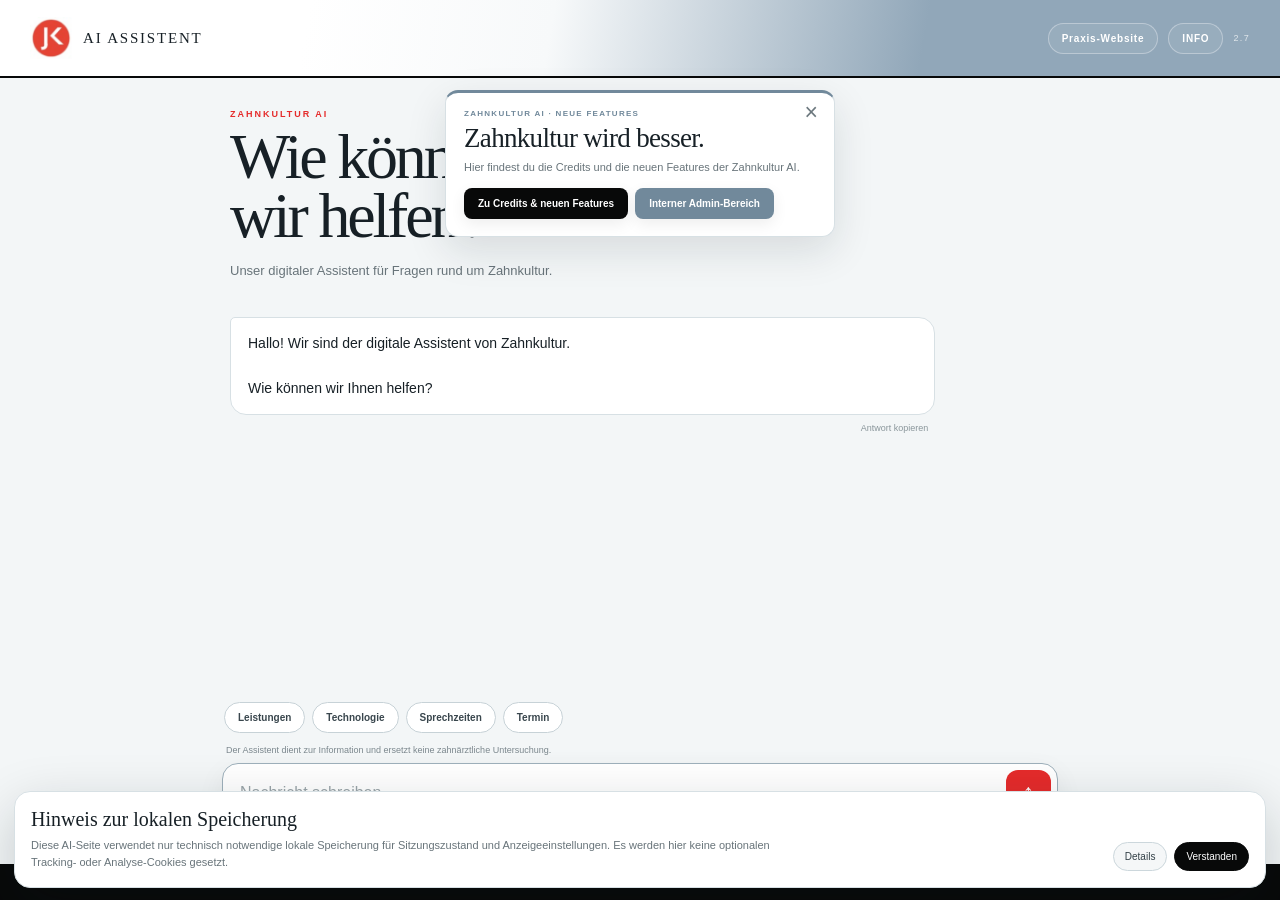
==== commit a80bf012: "Fix missing logo asset reference in v2.7" ====
--- a/index.html
+++ b/index.html
@@ -17,7 +17,7 @@
 <div class="app-shell">
 <header class="app-header">
   <a class="brand" href="index.html" aria-label="Zahnkultur AI Startseite">
-    <img class="brand-logo" src="IMG_3609.png" alt="Zahnkultur Logo">
+    <img class="brand-logo" src="apple-touch-icon.png" alt="Zahnkultur Logo">
     <span class="brand-copy"><strong>AI ASSISTENT</strong></span>
   </a>
   <div class="header-actions">
--- a/style.css
+++ b/style.css
@@ -39,3 +39,5 @@
 .brand-logo{width:auto;height:42px;max-width:150px;display:block;object-fit:contain;object-position:center;flex:none;background:transparent;padding:0;border-radius:0;box-shadow:none}
 .welcome-logo{width:auto;height:74px;max-width:180px;display:block;object-fit:contain;object-position:center;margin-bottom:18px;mix-blend-mode:multiply}
 @media (max-width:640px){.brand-logo{height:36px;max-width:125px;padding:4px 8px}.welcome-logo{height:64px;max-width:160px}}
+
+.popup-actions{display:flex;gap:7px;flex-wrap:wrap}.popup-admin-link{background:var(--sky-dark)}.admin-head-actions{display:flex;gap:7px;align-items:center}.admin-head-actions .secondary-action{margin:0}.diagnostics button{border:1px solid #c7d2d7;border-radius:999px;background:#fff;padding:6px 9px;font-weight:600}.diagnostics button:hover{background:#f2f6f7;border-color:#9eafb8}
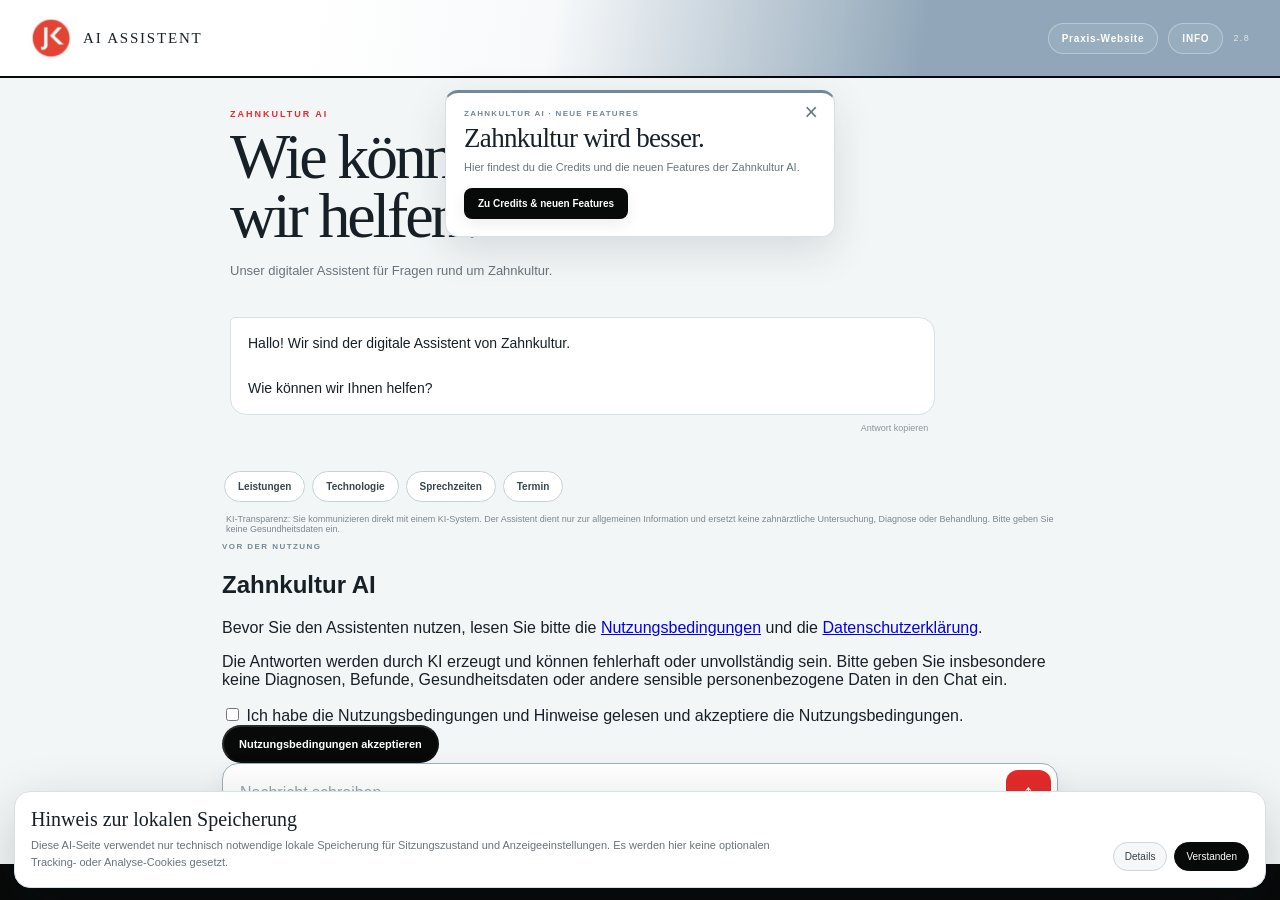
==== commit 2bb04a2d: "Update index to v2.8 with AI agreement gate and footer" ====
--- a/index.html
+++ b/index.html
@@ -5,8 +5,8 @@
 <meta name="viewport" content="width=device-width,initial-scale=1,viewport-fit=cover">
 <meta name="theme-color" content="#91a7b9">
 <meta name="description" content="Zahnkultur AI – digitaler Informationsassistent.">
-<title>Zahnkultur AI 2.7</title>
-<link rel="stylesheet" href="style.css?v=2.7">
+<title>Zahnkultur AI 2.8</title>
+<link rel="stylesheet" href="style.css?v=2.8">
 <link rel="icon" href="favicon.ico" sizes="any">
 <link rel="icon" type="image/png" sizes="32x32" href="favicon-32x32.png">
 <link rel="icon" type="image/png" sizes="16x16" href="favicon-16x16.png">
@@ -23,7 +23,7 @@
   <div class="header-actions">
     <a class="website-btn" href="https://www.zahnkultur-kraus.de/" target="_blank" rel="noopener">Praxis-Website</a>
     <button id="infoBtn" class="info-btn" type="button" aria-label="Credits und neue Features öffnen">INFO</button>
-    <span class="version">2.7</span>
+    <span class="version">2.8</span>
   </div>
 </header>
 
@@ -32,7 +32,7 @@
   <div class="news-kicker">ZAHNKULTUR AI · NEUE FEATURES</div>
   <h2 id="newsTitle">Zahnkultur wird besser.</h2>
   <p id="newsText">Hier findest du die Credits und die neuen Features der Zahnkultur AI.</p>
-  <div class="popup-actions"><a class="popup-cta" href="features.html">Zu Credits & neuen Features</a><a class="popup-cta popup-admin-link" href="admin.html">Interner Admin-Bereich</a></div>
+  <div class="popup-actions"><a class="popup-cta" href="features.html">Zu Credits & neuen Features</a></div>
 </div>
 
 <main class="chat-app">
@@ -51,7 +51,17 @@
     <button data-q="Wie kann ich einen Termin vereinbaren?">Termin</button>
   </div>
 
-  <div class="notice">Der Assistent dient zur Information und ersetzt keine zahnärztliche Untersuchung.</div>
+  <div class="notice">KI-Transparenz: Sie kommunizieren direkt mit einem KI-System. Der Assistent dient nur zur allgemeinen Information und ersetzt keine zahnärztliche Untersuchung, Diagnose oder Behandlung. Bitte geben Sie keine Gesundheitsdaten ein.</div>
+<div id="termsGate" class="terms-gate" role="dialog" aria-modal="true" aria-labelledby="termsTitle">
+  <div class="terms-card">
+    <div class="section-label">VOR DER NUTZUNG</div>
+    <h2 id="termsTitle">Zahnkultur AI</h2>
+    <p>Bevor Sie den Assistenten nutzen, lesen Sie bitte die <a href="nutzungsbedingungen.html" target="_blank" rel="noopener">Nutzungsbedingungen</a> und die <a href="datenschutz.html" target="_blank" rel="noopener">Datenschutzerklärung</a>.</p>
+    <p class="terms-note">Die Antworten werden durch KI erzeugt und können fehlerhaft oder unvollständig sein. Bitte geben Sie insbesondere keine Diagnosen, Befunde, Gesundheitsdaten oder andere sensible personenbezogene Daten in den Chat ein.</p>
+    <label class="terms-check"><input id="termsCheckbox" type="checkbox"> <span>Ich habe die Nutzungsbedingungen und Hinweise gelesen und akzeptiere die Nutzungsbedingungen.</span></label>
+    <button id="termsAccept" class="primary-action" type="button" disabled>Nutzungsbedingungen akzeptieren</button>
+  </div>
+</div>
 
   <form id="chat" class="composer">
     <input id="input" autocomplete="off" placeholder="Nachricht schreiben …" required>
@@ -65,9 +75,7 @@
   </div>
 </main>
 
-<footer>
-  <div class="footer-line">© 2026 Zahnkultur AI · Alle Rechte vorbehalten · Version 2.7 · <a href="features.html">Features & Credits</a> · <a href="impressum.html">Impressum</a> · <a href="datenschutz.html">Datenschutz</a></div>
-</footer>
+<footer><div class="footer-line"><span>© 2026 Zahnkultur AI</span> · <span>Version 2.8</span> · <a href="features.html">Features</a> · <a href="impressum.html">Impressum</a> · <a href="datenschutz.html">Datenschutz</a> · <a href="nutzungsbedingungen.html">Nutzungsbedingungen</a> · <a class="admin-footer-link" href="admin.html">Admin</a></div></footer>
 </div>
 
 <div id="cookieBanner" class="cookie-banner">
@@ -81,7 +89,7 @@
     <button id="cookieAccept" type="button">Verstanden</button>
   </div>
 </div>
-<script src="app.js?v=2.7"></script>
-<script src="cookie.js?v=2.7"></script>
+<script src="app.js?v=2.8"></script>
+<script src="cookie.js?v=2.8"></script>
 </body>
 </html>
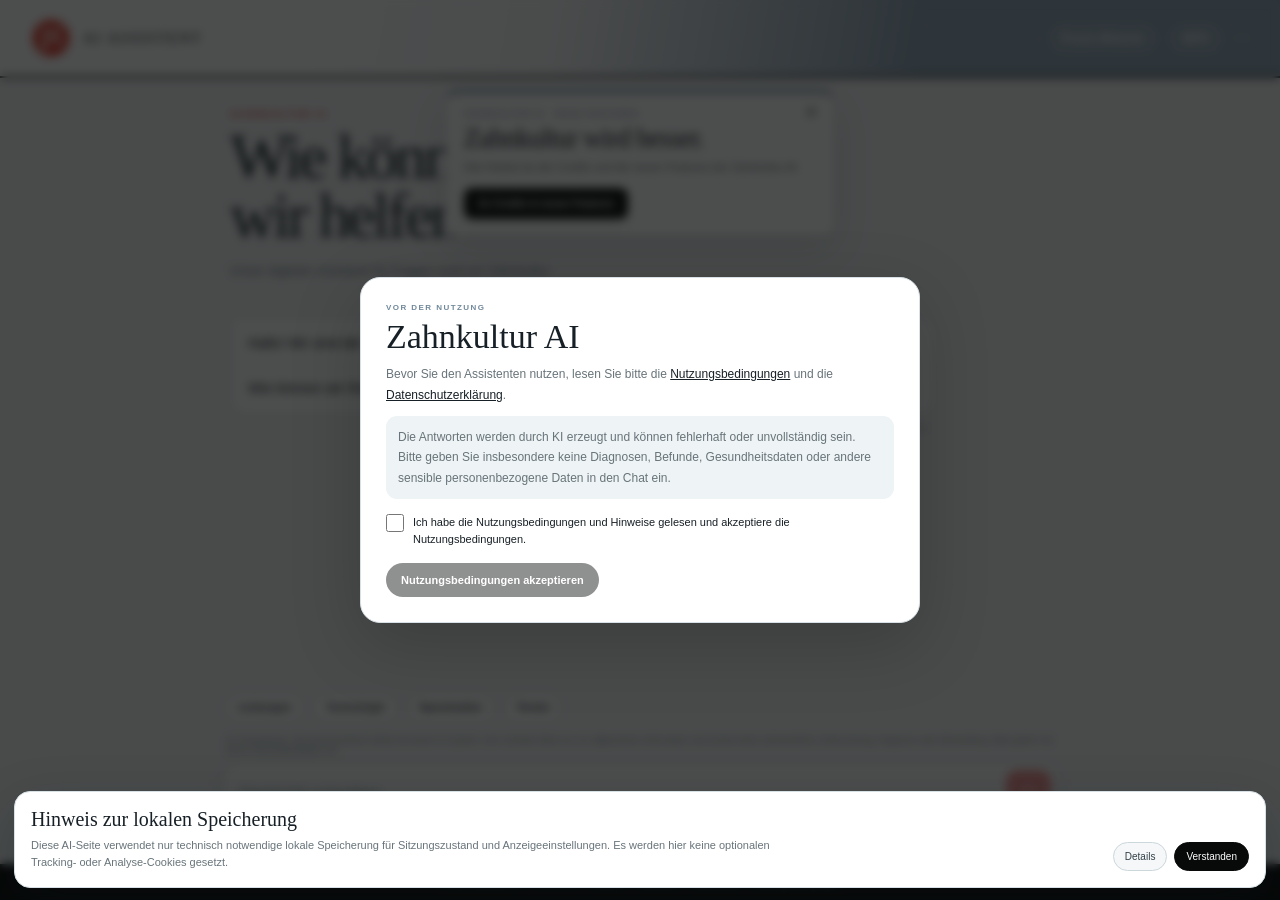
==== commit 4ef4b9e2: "Hide admin access inside copyright in footer (index.html)" ====
--- a/index.html
+++ b/index.html
@@ -75,7 +75,7 @@
   </div>
 </main>
 
-<footer><div class="footer-line"><span>© 2026 Zahnkultur AI</span> · <span>Version 2.8</span> · <a href="features.html">Features</a> · <a href="impressum.html">Impressum</a> · <a href="datenschutz.html">Datenschutz</a> · <a href="nutzungsbedingungen.html">Nutzungsbedingungen</a> · <a class="admin-footer-link" href="admin.html">Admin</a></div></footer>
+<footer><div class="footer-line"><a class="copyright-admin-link" href="admin.html" aria-label="Interner Bereich">© 2026 Zahnkultur AI</a> · <span>Version 2.8</span> · <a href="features.html">Features</a> · <a href="impressum.html">Impressum</a> · <a href="datenschutz.html">Datenschutz</a> · <a href="nutzungsbedingungen.html">Nutzungsbedingungen</a></div></footer>
 </div>
 
 <div id="cookieBanner" class="cookie-banner">
--- a/style.css
+++ b/style.css
@@ -18,7 +18,7 @@
 .chat-tools{display:flex;gap:7px;overflow:auto;padding:7px 2px 10px;scrollbar-width:none}.chat-tools::-webkit-scrollbar{display:none}.chat-tools button{border:1px solid #c7d2d7;background:#fff;border-radius:999px;color:#39464d;padding:8px 12px;white-space:nowrap;font-size:10px;cursor:pointer}.chat-tools button:hover{border-color:var(--sky-dark)}
 .notice{font-size:9px;color:#7b878d;padding:2px 4px 8px}.composer{display:flex;gap:7px;background:#fff;border:1px solid #cbd5da;border-radius:16px;padding:6px;box-shadow:0 7px 22px #0000000b}.composer:focus-within{border-color:#9eb0bb;box-shadow:0 10px 28px #00000010}.composer input{flex:1;min-width:0;border:0;outline:0;background:transparent;height:45px;padding:0 11px;font:inherit;font-size:16px;color:var(--ink)}.composer input::placeholder{color:#9aa4a9}.composer button{width:45px;height:45px;border:0;border-radius:12px;background:var(--red);color:#fff;font-size:23px;cursor:pointer}.composer button:disabled{opacity:.5;cursor:wait}
 .diagnostics{display:flex;align-items:center;gap:5px;padding:7px 3px 0}.diagnostics span{font-size:9px;color:#7b878d;margin-right:auto}.diagnostics button{border:0;background:none;color:#77848a;font-size:8px;letter-spacing:.08em;padding:4px;cursor:pointer}
-footer{height:36px;min-height:36px;flex:none;background:var(--black);color:#b7c0c4;display:flex;align-items:center;justify-content:center;padding:0 12px;overflow:hidden}.footer-line{font-size:8px;letter-spacing:.04em;white-space:nowrap;overflow:hidden;text-overflow:ellipsis;text-align:center}.footer-line a{color:#fff;text-decoration:none}.footer-line a:hover{text-decoration:underline}
+footer{height:36px;min-height:36px;flex:none;background:var(--black);color:#b7c0c4;display:flex;align-items:center;justify-content:center;padding:0 12px;overflow:hidden}.footer-line{font-size:8px;letter-spacing:.04em;white-space:nowrap;overflow:hidden;text-align:center}.footer-line a{color:#fff;text-decoration:none}.footer-line a:hover{text-decoration:underline}
 .features-main,.legal-main{width:min(930px,100%);margin:0 auto;padding:25px 20px 55px}.back{display:inline-block;color:#68747a;text-decoration:none;font-size:10px;margin-bottom:17px}.back:hover{text-decoration:underline}
 .feature-hero{background:var(--black);color:#fff;border-radius:22px;padding:36px 34px 35px;margin-bottom:28px}.feature-kicker{font-size:8px;letter-spacing:.18em;color:#b9c6cc;font-weight:800}.feature-hero h1{font:400 clamp(44px,8vw,70px)/.9 Georgia,serif;letter-spacing:-.05em;margin:12px 0 15px}.feature-hero p{max-width:620px;color:#c6d0d4;font-size:13px;line-height:1.7;margin:0}
 .feature-section{margin:0 0 31px}.section-heading{display:flex;gap:14px;align-items:flex-start;margin-bottom:13px}.section-heading>span{font-size:9px;letter-spacing:.15em;color:var(--red);padding-top:5px}.section-label{font-size:8px;font-weight:800;letter-spacing:.18em;color:var(--sky-dark)}.section-heading h2{font:400 30px/1.05 Georgia,serif;margin:5px 0 0;letter-spacing:-.025em}
@@ -41,3 +41,20 @@
 @media (max-width:640px){.brand-logo{height:36px;max-width:125px;padding:4px 8px}.welcome-logo{height:64px;max-width:160px}}
 
 .popup-actions{display:flex;gap:7px;flex-wrap:wrap}.popup-admin-link{background:var(--sky-dark)}.admin-head-actions{display:flex;gap:7px;align-items:center}.admin-head-actions .secondary-action{margin:0}.diagnostics button{border:1px solid #c7d2d7;border-radius:999px;background:#fff;padding:6px 9px;font-weight:600}.diagnostics button:hover{background:#f2f6f7;border-color:#9eafb8}
+
+/* v2.8: responsive footer and AI agreement gate */
+footer{height:auto;min-height:36px;padding:8px 12px;overflow:hidden}
+.footer-line{width:100%;max-width:1200px;display:flex;justify-content:center;align-items:center;flex-wrap:wrap;gap:2px 5px;white-space:normal;overflow:visible;text-overflow:clip;text-align:center;line-height:1.45;overflow-wrap:anywhere;word-break:normal}
+.footer-line a{overflow-wrap:anywhere}
+.terms-gate{position:fixed;inset:0;z-index:90;background:#080909b8;display:flex;align-items:center;justify-content:center;padding:18px;backdrop-filter:blur(5px)}
+.terms-gate.accepted{display:none}
+.terms-card{width:min(560px,100%);background:#fff;border:1px solid var(--line);border-radius:20px;padding:25px;box-shadow:0 22px 70px #00000030}
+.terms-card h2{font:400 34px/1.05 Georgia,serif;margin:7px 0 10px}
+.terms-card p{font-size:12px;line-height:1.7;color:var(--muted);margin:0 0 11px}
+.terms-card a{color:var(--ink);text-decoration:underline}
+.terms-note{background:#eef3f5;border-radius:11px;padding:11px 12px}
+.terms-check{display:flex;align-items:flex-start;gap:9px;margin:15px 0;font-size:11px;line-height:1.55;color:var(--ink);cursor:pointer}
+.terms-check input{width:18px;height:18px;flex:none;margin:0}
+.terms-card .primary-action{border:0;cursor:pointer}
+.terms-card .primary-action:disabled{opacity:.45;cursor:not-allowed;transform:none}
+@media(max-width:700px){footer{padding:7px 9px}.footer-line{font-size:7px;gap:1px 4px}.terms-gate{padding:12px}.terms-card{padding:21px 18px;border-radius:17px}.terms-card h2{font-size:30px}}
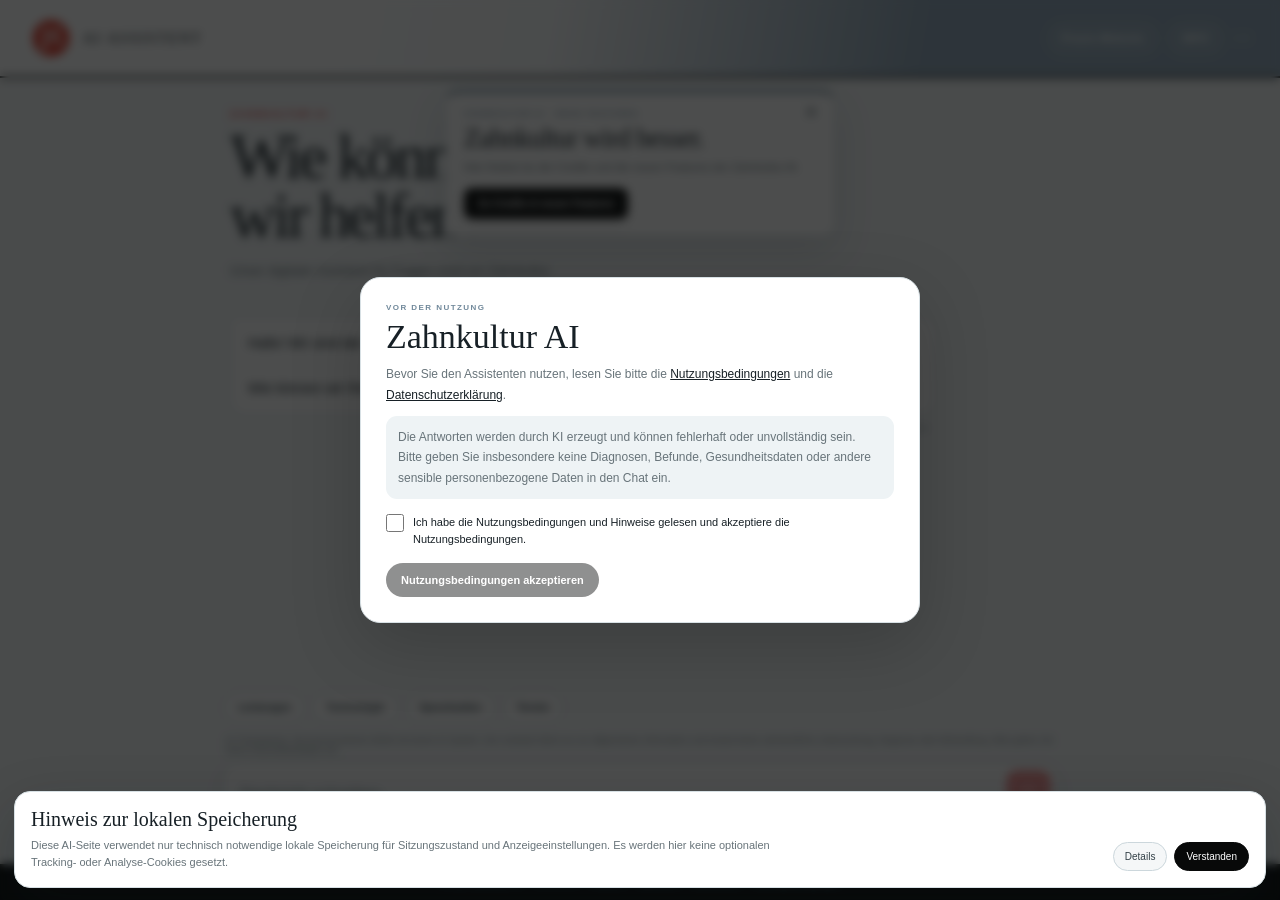
==== commit ffd150ca: "Display Zahnkultur AI version 2.9 and refresh frontend assets" ====
--- a/index.html
+++ b/index.html
@@ -5,8 +5,8 @@
 <meta name="viewport" content="width=device-width,initial-scale=1,viewport-fit=cover">
 <meta name="theme-color" content="#91a7b9">
 <meta name="description" content="Zahnkultur AI – digitaler Informationsassistent.">
-<title>Zahnkultur AI 2.8</title>
-<link rel="stylesheet" href="style.css?v=2.8">
+<title>Zahnkultur AI 2.9</title>
+<link rel="stylesheet" href="style.css?v=2.9">
 <link rel="icon" href="favicon.ico" sizes="any">
 <link rel="icon" type="image/png" sizes="32x32" href="favicon-32x32.png">
 <link rel="icon" type="image/png" sizes="16x16" href="favicon-16x16.png">
@@ -23,7 +23,7 @@
   <div class="header-actions">
     <a class="website-btn" href="https://www.zahnkultur-kraus.de/" target="_blank" rel="noopener">Praxis-Website</a>
     <button id="infoBtn" class="info-btn" type="button" aria-label="Credits und neue Features öffnen">INFO</button>
-    <span class="version">2.8</span>
+    <span class="version">2.9</span>
   </div>
 </header>
 
@@ -75,7 +75,7 @@
   </div>
 </main>
 
-<footer><div class="footer-line"><a class="copyright-admin-link" href="admin.html" aria-label="Interner Bereich">© 2026 Zahnkultur AI</a> · <span>Version 2.8</span> · <a href="features.html">Features</a> · <a href="impressum.html">Impressum</a> · <a href="datenschutz.html">Datenschutz</a> · <a href="nutzungsbedingungen.html">Nutzungsbedingungen</a></div></footer>
+<footer><div class="footer-line"><a class="copyright-admin-link" href="admin.html" aria-label="Interner Bereich">© 2026 Zahnkultur AI</a> · <span>Version 2.9</span> · <a href="features.html">Features</a> · <a href="impressum.html">Impressum</a> · <a href="datenschutz.html">Datenschutz</a> · <a href="nutzungsbedingungen.html">Nutzungsbedingungen</a></div></footer>
 </div>
 
 <div id="cookieBanner" class="cookie-banner">
@@ -89,7 +89,7 @@
     <button id="cookieAccept" type="button">Verstanden</button>
   </div>
 </div>
-<script src="app.js?v=2.8"></script>
-<script src="cookie.js?v=2.8"></script>
+<script src="app.js?v=2.9"></script>
+<script src="cookie.js?v=2.9"></script>
 </body>
 </html>
--- a/style.css
+++ b/style.css
@@ -33,7 +33,7 @@
 .confirmation-main{width:min(760px,100%);margin:0 auto;flex:1;display:flex;align-items:center;justify-content:center;padding:35px 20px 55px}.confirmation-card{width:100%;background:#fff;border:1px solid var(--line);border-radius:22px;padding:38px 34px;box-shadow:0 15px 45px #14232b0d}.confirmation-mark{width:58px;height:58px;border-radius:50%;display:flex;align-items:center;justify-content:center;background:var(--sky);color:#fff;font:400 27px Georgia,serif;margin-bottom:22px}.confirmation-card h1{font:400 clamp(39px,7vw,60px)/.94 Georgia,serif;letter-spacing:-.045em;margin:9px 0 14px}.confirmation-card p{font-size:13px;line-height:1.75;color:var(--muted);margin:0 0 8px}.confirmation-muted{font-size:11px!important}.confirmation-actions{display:flex;gap:9px;flex-wrap:wrap;margin-top:22px}.primary-action,.secondary-action{display:inline-block;text-decoration:none;border-radius:999px;padding:11px 15px;font-size:11px;font-weight:700;transition:transform .18s ease,background .18s ease,border-color .18s ease}.primary-action{background:var(--black);color:#fff}.secondary-action{background:#f4f7f8;color:#35434a;border:1px solid #cbd6db}.primary-action:hover,.secondary-action:hover{transform:translateY(-1px)}.email-card .confirmation-mark{background:var(--red)}.email-preview{margin:22px 0 0;border:1px solid var(--line);border-radius:14px;overflow:hidden;background:#fafcfc}.email-preview div{display:flex;flex-direction:column;gap:5px;padding:13px 15px;border-top:1px solid var(--line)}.email-preview div:first-child{border-top:0}.email-preview strong{font-size:9px;letter-spacing:.12em;text-transform:uppercase;color:var(--sky-dark)}.email-preview span{font-size:12px;line-height:1.65;color:var(--ink)}.error-code{font:400 clamp(70px,14vw,120px)/.8 Georgia,serif;letter-spacing:-.07em;color:var(--red);margin-bottom:20px}@media(max-width:700px){.confirmation-main{padding:24px 13px 45px;align-items:flex-start}.confirmation-card{padding:29px 20px;border-radius:18px;margin-top:8vh}.confirmation-card h1{font-size:43px}.confirmation-actions{flex-direction:column}.primary-action,.secondary-action{text-align:center;width:100%}.email-preview span{overflow-wrap:anywhere}}
 
 .admin-main{width:min(930px,100%);margin:0 auto;padding:25px 20px 55px}.admin-hero{background:var(--black);color:#fff;border-radius:22px;padding:35px 32px;margin-bottom:14px}.admin-hero h1{font:400 clamp(42px,8vw,68px)/.95 Georgia,serif;letter-spacing:-.045em;margin:10px 0}.admin-hero p{color:#c5cdd1;line-height:1.65;font-size:13px;max-width:700px;margin:0}.admin-card{background:#fff;border:1px solid var(--line);border-radius:18px;padding:25px 27px;margin-top:14px}.admin-card h2{font:400 30px/1.05 Georgia,serif;margin:7px 0 8px}.admin-card p{font-size:12px;line-height:1.65;color:var(--muted);margin:0 0 15px}.admin-form{display:flex;gap:8px;align-items:stretch}.admin-form input{flex:1;min-width:0;border:1px solid #cbd5da;border-radius:11px;background:#fafcfc;padding:11px 12px;font:inherit;font-size:16px;outline:0;color:var(--ink)}.admin-form input:focus{border-color:var(--sky-dark);box-shadow:0 0 0 3px #91a7b91a}.admin-button{border:0;cursor:pointer;white-space:nowrap}.admin-status{min-height:18px;margin-top:9px;font-size:10px;color:#69767c}.admin-panel-head{display:flex;align-items:flex-start;justify-content:space-between;gap:12px}.admin-small-button{cursor:pointer;white-space:nowrap}.admin-actions{display:flex;gap:7px;flex-wrap:wrap;margin:14px 0 10px}.admin-actions button{border:1px solid #c7d2d7;background:#fff;border-radius:999px;color:#39464d;padding:8px 12px;font-size:10px;font-weight:600;cursor:pointer}.admin-actions button:hover{background:#f2f6f7;border-color:#9eafb8;transform:translateY(-1px)}.admin-output{margin:14px 0 0;background:#0b0d0e;color:#e8eef0;border-radius:13px;padding:16px;min-height:150px;max-height:420px;overflow:auto;white-space:pre-wrap;overflow-wrap:anywhere;font:12px/1.65 ui-monospace,SFMono-Regular,Menlo,Monaco,Consolas,monospace}.admin-info{display:flex;flex-direction:column;gap:5px;margin-top:14px;background:#e9eff2;border-radius:13px;padding:13px;font-size:10px;line-height:1.6;color:#5c6970}.admin-info strong{font-size:9px;letter-spacing:.12em;text-transform:uppercase;color:var(--sky-dark)}
-@media(max-width:700px){.admin-main{padding:18px 13px 45px}.admin-hero{padding:28px 20px;border-radius:18px}.admin-hero h1{font-size:45px}.admin-card{padding:21px 18px}.admin-form{flex-direction:column}.admin-button{width:100%;text-align:center}.admin-panel-head{align-items:center}.admin-output{min-height:180px}}
+@media(max-width:700px){.admin-main{padding:18px 13px 45px}.admin-hero{padding:28px 20px;border-radius:18px}.admin-hero h1{font-size:45px}.admin-card{padding:21px 18px}.admin-form{flex-direction:column}.admin-button{width:100%;text-align:center}.admin-panel-head{align-items:flex-start;flex-direction:column}.admin-head-actions{width:100%;display:flex;gap:7px;flex-wrap:wrap}.admin-head-actions .admin-small-button{width:auto;flex:0 0 auto}.admin-output{min-height:180px}}
 
 /* Logo asset */
 .brand-logo{width:auto;height:42px;max-width:150px;display:block;object-fit:contain;object-position:center;flex:none;background:transparent;padding:0;border-radius:0;box-shadow:none}
@@ -58,3 +58,7 @@
 .terms-card .primary-action{border:0;cursor:pointer}
 .terms-card .primary-action:disabled{opacity:.45;cursor:not-allowed;transform:none}
 @media(max-width:700px){footer{padding:7px 9px}.footer-line{font-size:7px;gap:1px 4px}.terms-gate{padding:12px}.terms-card{padding:21px 18px;border-radius:17px}.terms-card h2{font-size:30px}}
+
+/* v2.8: subtle hidden admin entry */
+.copyright-admin-link{color:inherit;text-decoration:none;cursor:default}
+.copyright-admin-link:hover,.copyright-admin-link:focus{color:inherit;text-decoration:none}
